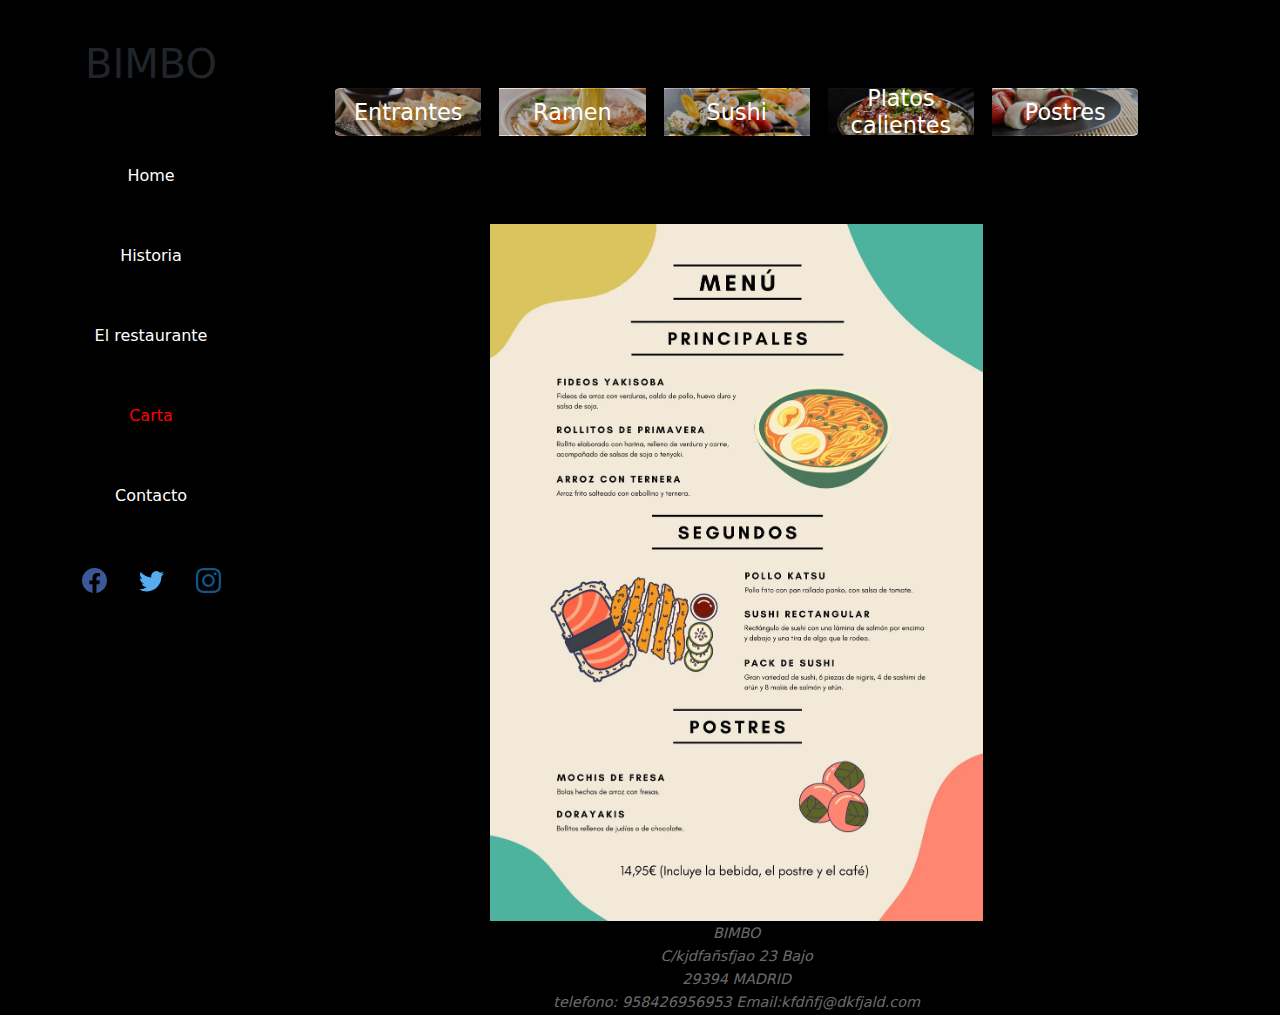
==== carta.html @ 2cd3c5fa "Reorganización de archivos" ====
<!DOCTYPE html>
<html lang="en">

<head>
    <meta charset="UTF-8">
    <meta http-equiv="X-UA-Compatible" content="IE=edge">
    <meta name="viewport" content="width=device-width, initial-scale=1.0">
    <link rel="stylesheet" type="text/css" href="css/carta.css">
    <link rel="stylesheet" href="https://cdnjs.cloudflare.com/ajax/libs/font-awesome/6.2.1/css/all.min.css"
        integrity="sha512-MV7K8+y+gLIBoVD59lQIYicR65iaqukzvf/nwasF0nqhPay5w/9lJmVM2hMDcnK1OnMGCdVK+iQrJ7lzPJQd1w=="
        crossorigin="anonymous" referrerpolicy="no-referrer" />

    <link rel="stylesheet" href="https://cdn.jsdelivr.net/npm/bootstrap@5.1.3/dist/css/bootstrap.min.css">
    <title>Document</title>
    <link rel="preconnect" href="https://fonts.googleapis.com">
    <link rel="preconnect" href="https://fonts.gstatic.com" crossorigin>
    <link href="https://fonts.googleapis.com/css2?family=Raleway:ital,wght@0,700;1,300&display=swap" rel="stylesheet">
</head>

<body>
    <div class="container-fluid pe-0 ps-0">
        <!--menu para moviles-->
        <div class="row gx-0 d-lg-none">
            <div class="dropdown" role="dropdown">
                <input type="hidden" value="" />
                <div class="dropMain" role="dropdownMain">
                    <span class="dmtxt"> <svg xmlns="http://www.w3.org/2000/svg" width="25" height="25"
                            fill="currentColor" class="bi bi-list" viewBox="0 0 16 16">
                            <path fill-rule="evenodd"
                                d="M2.5 12a.5.5 0 0 1 .5-.5h10a.5.5 0 0 1 0 1H3a.5.5 0 0 1-.5-.5zm0-4a.5.5 0 0 1 .5-.5h10a.5.5 0 0 1 0 1H3a.5.5 0 0 1-.5-.5zm0-4a.5.5 0 0 1 .5-.5h10a.5.5 0 0 1 0 1H3a.5.5 0 0 1-.5-.5z" />
                        </svg> </span>
                    <h3 class="nombre ps-2">Carta</h3>
                    <span class='ddarrow'></span>
                </div>
                <div class="drop lista" role="drop"><a href="index.html">Home</a></div>
                <div class="drop lista" role="drop"><a href="Historia.html">Historia</a></div>
                <div class="drop lista" role="drop"><a href="restaurante.html">El restaurante</a></div>
                <div class="drop lista activeSmall" role="drop"><a href="carta.html">Carta</a></div>
                <div class="drop lista" role="drop"><a href="contacto.html">Contacto</a></div>
            </div>
        </div>
        <!--botones platos pantallas pequeñas-->
        <div class="btn-group small col-12 d-flex justify-content-evenly align-items-center pt-3 pb-1 d-block d-lg-none"
            role="group" aria-label="Basic example">
            <button type="button" class="botonSmall m-1" onclick="mostrarSmall('entrantesSmall')">
                Entrantes
            </button>
            <button type="button" class="botonSmall m-1" onclick="mostrarSmall('ramenSmall')">
                Ramen
            </button>
            <button type="button" class="botonSmall m-1" onclick="mostrarSmall('sushiSmall')">
                Sushi
            </button>
        </div>
        <div class="btn-group small col-12 p-0 m-0 d-flex justify-content-evenly align-items-center pt-3 pb-1 d-block d-lg-none"
            role="group" aria-label="Basic example">
            <button type="button" class="botonSmall me-1" onclick="mostrarSmall('platosSmall')">
                Platos calientes
            </button>
            <button type="button" class="botonSmall m-1" onclick="mostrarSmall('postresSmall')">
                Postres
            </button>
        </div>


        <!--menu para pantallas grandes (aside)-->
        <section class="row">
            <aside class="col-4 d-none d-lg-block col-lg-3 p-0 ">
                <div class="d-flex flex-column align-items-center">
                    <h1>BIMBO</h1>
                    <ul class=" col-12 d-flex flex-column justify-content-center align-items-center">
                        <div class="lista"> <a href="index.html">
                                <li>Home</li>
                            </a></div>
                        <div class="lista"> <a href="Historia.html">
                                <li>Historia</li>
                            </a></div>
                        <div class="lista"> <a href="restaurante.html">
                                <li>El restaurante</li>
                            </a></div>
                        <div class="lista active"> <a href="carta.html">
                                <li>Carta</li>
                            </a></div>
                        <div class="lista"> <a href="contacto.html">
                                <li>Contacto</li>
                            </a></div>
                    </ul>
                    <div class="d-flex flex-row justify-content-center">
                        <div class="facebook p-3">
                            <svg xmlns="http://www.w3.org/2000/svg" width="25" height="25" fill="currentColor"
                                class="bi bi-facebook" viewBox="0 0 16 16">
                                <path
                                    d="M16 8.049c0-4.446-3.582-8.05-8-8.05C3.58 0-.002 3.603-.002 8.05c0 4.017 2.926 7.347 6.75 7.951v-5.625h-2.03V8.05H6.75V6.275c0-2.017 1.195-3.131 3.022-3.131.876 0 1.791.157 1.791.157v1.98h-1.009c-.993 0-1.303.621-1.303 1.258v1.51h2.218l-.354 2.326H9.25V16c3.824-.604 6.75-3.934 6.75-7.951z" />
                            </svg>
                        </div>
                        <div class="twitter p-3">
                            <svg xmlns="http://www.w3.org/2000/svg" width="25" height="25" fill="currentColor"
                                class="bi bi-twitter" viewBox="0 0 16 16">
                                <path
                                    d="M5.026 15c6.038 0 9.341-5.003 9.341-9.334 0-.14 0-.282-.006-.422A6.685 6.685 0 0 0 16 3.542a6.658 6.658 0 0 1-1.889.518 3.301 3.301 0 0 0 1.447-1.817 6.533 6.533 0 0 1-2.087.793A3.286 3.286 0 0 0 7.875 6.03a9.325 9.325 0 0 1-6.767-3.429 3.289 3.289 0 0 0 1.018 4.382A3.323 3.323 0 0 1 .64 6.575v.045a3.288 3.288 0 0 0 2.632 3.218 3.203 3.203 0 0 1-.865.115 3.23 3.23 0 0 1-.614-.057 3.283 3.283 0 0 0 3.067 2.277A6.588 6.588 0 0 1 .78 13.58a6.32 6.32 0 0 1-.78-.045A9.344 9.344 0 0 0 5.026 15z" />
                            </svg>
                        </div>
                        <div class="instagram p-3">
                            <svg xmlns="http://www.w3.org/2000/svg" width="25" height="25" fill="currentColor"
                                class="bi bi-instagram" viewBox="0 0 16 16">
                                <path
                                    d="M8 0C5.829 0 5.556.01 4.703.048 3.85.088 3.269.222 2.76.42a3.917 3.917 0 0 0-1.417.923A3.927 3.927 0 0 0 .42 2.76C.222 3.268.087 3.85.048 4.7.01 5.555 0 5.827 0 8.001c0 2.172.01 2.444.048 3.297.04.852.174 1.433.372 1.942.205.526.478.972.923 1.417.444.445.89.719 1.416.923.51.198 1.09.333 1.942.372C5.555 15.99 5.827 16 8 16s2.444-.01 3.298-.048c.851-.04 1.434-.174 1.943-.372a3.916 3.916 0 0 0 1.416-.923c.445-.445.718-.891.923-1.417.197-.509.332-1.09.372-1.942C15.99 10.445 16 10.173 16 8s-.01-2.445-.048-3.299c-.04-.851-.175-1.433-.372-1.941a3.926 3.926 0 0 0-.923-1.417A3.911 3.911 0 0 0 13.24.42c-.51-.198-1.092-.333-1.943-.372C10.443.01 10.172 0 7.998 0h.003zm-.717 1.442h.718c2.136 0 2.389.007 3.232.046.78.035 1.204.166 1.486.275.373.145.64.319.92.599.28.28.453.546.598.92.11.281.24.705.275 1.485.039.843.047 1.096.047 3.231s-.008 2.389-.047 3.232c-.035.78-.166 1.203-.275 1.485a2.47 2.47 0 0 1-.599.919c-.28.28-.546.453-.92.598-.28.11-.704.24-1.485.276-.843.038-1.096.047-3.232.047s-2.39-.009-3.233-.047c-.78-.036-1.203-.166-1.485-.276a2.478 2.478 0 0 1-.92-.598 2.48 2.48 0 0 1-.6-.92c-.109-.281-.24-.705-.275-1.485-.038-.843-.046-1.096-.046-3.233 0-2.136.008-2.388.046-3.231.036-.78.166-1.204.276-1.486.145-.373.319-.64.599-.92.28-.28.546-.453.92-.598.282-.11.705-.24 1.485-.276.738-.034 1.024-.044 2.515-.045v.002zm4.988 1.328a.96.96 0 1 0 0 1.92.96.96 0 0 0 0-1.92zm-4.27 1.122a4.109 4.109 0 1 0 0 8.217 4.109 4.109 0 0 0 0-8.217zm0 1.441a2.667 2.667 0 1 1 0 5.334 2.667 2.667 0 0 1 0-5.334z" />
                            </svg>
                        </div>
                    </div>
                </div>
            </aside>

            <!--carrusel pantallas pequeñas-->
            <!--entrantes-->
            <div class="menu d-lg-none" id="menuSmall">
                <img src="img/menu.webp">
            </div>
            <div id="entrantesSmall" class="d-none carousel slide d-flex flex-column" data-bs-touch="false"
                data-bs-interval="false">
                <div class="carousel-inner ">
                    <div class="carousel-item active">
                        <div>
                            <img src="img/entrante1.jpeg" class="d-block w-100" alt="...">
                        </div>
                        <div class="descripcion">
                            <p>Rollitos</p>
                            <p>Lorem ipsum dolor, sit amet consectetur adipisicing elit. In repellat dolor quos,
                                similique
                                dolores, dolorum libero, ex commodi sequi odio totam dolorem velit soluta ipsa sapiente
                                debitis voluptas neque iure.</p>
                        </div>
                    </div>
                    <div class="carousel-item">
                        <div>
                            <img src="img/entrante2.jpeg" class="d-block w-100" alt="...">
                        </div>
                        <div class="descripcion">
                            <p>Brocheta</p>
                            <p>Lorem ipsum dolor, sit amet consectetur adipisicing elit. In repellat dolor quos,
                                similique
                                dolores, dolorum libero, ex commodi sequi odio totam dolorem velit soluta ipsa sapiente
                                debitis voluptas neque iure.</p>
                        </div>
                    </div>
                    <div class="carousel-item">
                        <div>
                            <img src="img/entrante3.jpeg" class="d-block w-100" alt="...">
                        </div>
                        <div class="descripcion">
                            <p>Gyozas</p>
                            <p>Lorem ipsum dolor, sit amet consectetur adipisicing elit. In repellat dolor quos,
                                similique
                                dolores, dolorum libero, ex commodi sequi odio totam dolorem velit soluta ipsa sapiente
                                debitis voluptas neque iure.</p>
                        </div>
                    </div>
                </div>
                <button class="carousel-control-prev flechas" type="button" data-bs-target="#entrantesSmall"
                    data-bs-slide="prev">
                    <span class="carousel-control-prev-icon" aria-hidden="true"></span>
                    <span class="visually-hidden">Previous</span>
                </button>
                <button class="carousel-control-next flechas" type="button" data-bs-target="#entrantesSmall"
                    data-bs-slide="next">
                    <span class="carousel-control-next-icon" aria-hidden="true"></span>
                    <span class="visually-hidden">Next</span>
                </button>
            </div>

            <!--ramen-->

            <div id="ramenSmall" class=" d-none carousel slide d-flex flex-column" data-bs-touch="false"
                data-bs-interval="false">
                <div class="carousel-inner ">
                    <div class="carousel-item active">
                        <div class="foto">
                            <img src="img/ramen1.jpeg" class="d-block w-100" alt="...">
                        </div>
                        <div class="descripcion">
                            <p>Ramen 1</p>
                            <p>Lorem ipsum dolor, sit amet consectetur adipisicing elit. In repellat dolor quos,
                                similique
                                dolores, dolorum libero, ex commodi sequi odio totam dolorem velit soluta ipsa sapiente
                                debitis voluptas neque iure.</p>
                        </div>
                    </div>
                    <div class="carousel-item">
                        <div class="foto">
                            <img src="img/ramen2.jpeg" class="d-block w-100" alt="...">
                        </div>
                        <div class="descripcion">
                            <p>Ramen2</p>
                            <p>Lorem ipsum dolor, sit amet consectetur adipisicing elit. In repellat dolor quos,
                                similique
                                dolores, dolorum libero, ex commodi sequi odio totam dolorem velit soluta ipsa sapiente
                                debitis voluptas neque iure.</p>
                        </div>
                    </div>
                    <div class="carousel-item">
                        <div class="foto">
                            <img src="img/ramen3.jpeg" class="d-block w-100" alt="...">
                        </div>
                        <div class="descripcion">
                            <p>Ramen3</p>
                            <p>Lorem ipsum dolor, sit amet consectetur adipisicing elit. In repellat dolor quos,
                                similique
                                dolores, dolorum libero, ex commodi sequi odio totam dolorem velit soluta ipsa sapiente
                                debitis voluptas neque iure.</p>
                        </div>
                    </div>
                </div>
                <button class="carousel-control-prev flechas" type="button" data-bs-target="#ramenSmall"
                    data-bs-slide="prev">
                    <span class="carousel-control-prev-icon" aria-hidden="true"></span>
                    <span class="visually-hidden">Previous</span>
                </button>
                <button class="carousel-control-next flechas" type="button" data-bs-target="#ramenSmall"
                    data-bs-slide="next">
                    <span class="carousel-control-next-icon" aria-hidden="true"></span>
                    <span class="visually-hidden">Next</span>
                </button>
            </div>

            <!--sushi-->

            <div id="sushiSmall" class="d-none carousel slide d-flex flex-column" data-bs-touch="false"
                data-bs-interval="false">
                <div class="carousel-inner ">
                    <div class="carousel-item active">
                        <div class="foto">
                            <img src="img/sushi1.jpeg" class="d-block w-100" alt="...">
                        </div>
                        <div class="descripcion">
                            <p>Sushi1</p>
                            <p>Lorem ipsum dolor, sit amet consectetur adipisicing elit. In repellat dolor quos,
                                similique
                                dolores, dolorum libero, ex commodi sequi odio totam dolorem velit soluta ipsa sapiente
                                debitis voluptas neque iure.</p>
                        </div>
                    </div>
                    <div class="carousel-item">
                        <div class="foto">
                            <img src="img/sushi2.webp" class="d-block w-100" alt="...">
                        </div>
                        <div class="descripcion">
                            <p>Sushi2</p>
                            <p>Lorem ipsum dolor, sit amet consectetur adipisicing elit. In repellat dolor quos,
                                similique
                                dolores, dolorum libero, ex commodi sequi odio totam dolorem velit soluta ipsa sapiente
                                debitis voluptas neque iure.</p>
                        </div>
                    </div>
                    <div class="carousel-item">
                        <div class="foto">
                            <img src="img/sushi3.jpeg" class="d-block w-100" alt="...">
                        </div>
                        <div class="descripcion">
                            <p>Sushi3</p>
                            <p>Lorem ipsum dolor, sit amet consectetur adipisicing elit. In repellat dolor quos,
                                similique
                                dolores, dolorum libero, ex commodi sequi odio totam dolorem velit soluta ipsa sapiente
                                debitis voluptas neque iure.</p>
                        </div>
                    </div>
                </div>
                <button class="carousel-control-prev flechas" type="button" data-bs-target="#sushiSmall"
                    data-bs-slide="prev">
                    <span class="carousel-control-prev-icon" aria-hidden="true"></span>
                    <span class="visually-hidden">Previous</span>
                </button>
                <button class="carousel-control-next flechas" type="button" data-bs-target="#sushiSmall"
                    data-bs-slide="next">
                    <span class="carousel-control-next-icon" aria-hidden="true"></span>
                    <span class="visually-hidden">Next</span>
                </button>
            </div>

            <!--platos calientes-->

            <div id="platosSmall" class="d-none carousel slide d-flex flex-column" data-bs-touch="false"
                data-bs-interval="false">
                <div class="carousel-inner ">
                    <div class="carousel-item active">
                        <div class="foto">
                            <img src="img/platos1.jpeg" class="d-block w-100" alt="...">
                        </div>
                        <div class="descripcion">
                            <p>Plato1</p>
                            <p>Lorem ipsum dolor, sit amet consectetur adipisicing elit. In repellat dolor quos,
                                similique
                                dolores, dolorum libero, ex commodi sequi odio totam dolorem velit soluta ipsa sapiente
                                debitis voluptas neque iure.</p>
                        </div>
                    </div>
                    <div class="carousel-item">
                        <div class="foto">
                            <img src="img/platos2.jpeg" class="d-block w-100" alt="...">
                        </div>
                        <div class="descripcion">
                            <p>Plato2</p>
                            <p>Lorem ipsum dolor, sit amet consectetur adipisicing elit. In repellat dolor quos,
                                similique
                                dolores, dolorum libero, ex commodi sequi odio totam dolorem velit soluta ipsa sapiente
                                debitis voluptas neque iure.</p>
                        </div>
                    </div>
                    <div class="carousel-item">
                        <div class="foto">
                            <img src="img/platos3.jpg" class="d-block w-100" alt="...">
                        </div>
                        <div class="descripcion">
                            <p>Plato3</p>
                            <p>Lorem ipsum dolor, sit amet consectetur adipisicing elit. In repellat dolor quos,
                                similique
                                dolores, dolorum libero, ex commodi sequi odio totam dolorem velit soluta ipsa sapiente
                                debitis voluptas neque iure.</p>
                        </div>
                    </div>
                </div>
                <button class="carousel-control-prev flechas" type="button" data-bs-target="#platosSmall"
                    data-bs-slide="prev">
                    <span class="carousel-control-prev-icon" aria-hidden="true"></span>
                    <span class="visually-hidden">Previous</span>
                </button>
                <button class="carousel-control-next flechas" type="button" data-bs-target="#platosSmall"
                    data-bs-slide="next">
                    <span class="carousel-control-next-icon" aria-hidden="true"></span>
                    <span class="visually-hidden">Next</span>
                </button>
            </div>

            <!--postres-->

            <div id="postresSmall" class="d-none carousel slide d-flex flex-column" data-bs-touch="false"
                data-bs-interval="false">
                <div class="carousel-inner ">
                    <div class="carousel-item active">
                        <div class="foto">
                            <img src="img/postres1.jpeg" class="d-block w-100" alt="...">
                        </div>
                        <div class="descripcion">
                            <p>Postre1</p>
                            <p>Lorem ipsum dolor, sit amet consectetur adipisicing elit. In repellat dolor quos,
                                similique
                                dolores, dolorum libero, ex commodi sequi odio totam dolorem velit soluta ipsa sapiente
                                debitis voluptas neque iure.</p>
                        </div>
                    </div>
                    <div class="carousel-item">
                        <div class="foto">
                            <img src="img/postres2.jpeg" class="d-block w-100" alt="...">
                        </div>
                        <div class="descripcion">
                            <p>Postre2</p>
                            <p>Lorem ipsum dolor, sit amet consectetur adipisicing elit. In repellat dolor quos,
                                similique
                                dolores, dolorum libero, ex commodi sequi odio totam dolorem velit soluta ipsa sapiente
                                debitis voluptas neque iure.</p>
                        </div>
                    </div>
                    <div class="carousel-item">
                        <div class="foto">
                            <img src="img/postres3.jpeg" class="d-block w-100" alt="...">
                        </div>
                        <div class="descripcion">
                            <p>Postre3</p>
                            <p>Lorem ipsum dolor, sit amet consectetur adipisicing elit. In repellat dolor quos,
                                similique
                                dolores, dolorum libero, ex commodi sequi odio totam dolorem velit soluta ipsa sapiente
                                debitis voluptas neque iure.</p>
                        </div>
                    </div>
                </div>
                <button class="carousel-control-prev flechas" type="button" data-bs-target="#postresSmall"
                    data-bs-slide="prev">
                    <span class="carousel-control-prev-icon" aria-hidden="true"></span>
                    <span class="visually-hidden">Previous</span>
                </button>
                <button class="carousel-control-next flechas" type="button" data-bs-target="#postresSmall"
                    data-bs-slide="next">
                    <span class="carousel-control-next-icon" aria-hidden="true"></span>
                    <span class="visually-hidden">Next</span>
                </button>
            </div>

            <!--botones para pantallas grandes-->
            <div class="row col-8 botones d-none d-lg-block d-flex flex-column">
                <div class="btn-group col-12 d-flex flex-column flex-lg-row prueba" role="group"
                    aria-label="Basic example">
                    <button type="button" class="col-10 btn entrantes m-2" onclick="mostrar('entrantes')">
                        <h3>Entrantes</h3>
                    </button>
                    <button type="button" class="col-10 btn m-2 ramen" onclick="mostrar('ramen')">
                        <h3>Ramen</h3>
                    </button>
                    <button type="button" class="col-10 btn m-2 sushi" onclick="mostrar('sushi')">
                        <h3>Sushi</h3>
                    </button>
                    <button type="button" class="col-10 btn m-2 plato" onclick="mostrar('platosCalientes')">
                        <h3>Platos calientes</h3>
                    </button>
                    <button type="button" class="col-10 btn m-2 postres" onclick="mostrar('postres')">
                        <h3>Postres</h3>
                    </button>
                </div>
                <!--platos pantallas grandes-->
                <div class="menu d-flex justify-content-center" id="menu">
                    <img src="img/menu.webp">
                </div>
                <div class="platos row d-none col-lg-8 d-flex flex-column" id="entrantes">
                    <div class="col-12 d-flex flex-row">
                        <div class="entrante1 col-6 m-2 d-flex justify-content-center align-items-center">
                            <p class="texto">Lorem ipsum dolor sit amet consectetur adipisicing elit. Ipsum, ex!
                                Consequuntur libero qui inventore, temporibus iusto nam, itaque sunt repellat impedit
                                neque dolorem non. Officia nam praesentium vero neque expedita.</p>
                        </div>
                        <div class="entrante2 col-6 m-2 d-flex justify-content-center align-items-center">
                            <p class="texto">Lorem ipsum dolor sit amet, consectetur adipisicing elit. Corporis
                                recusandae temporibus sed optio, laboriosam, placeat mollitia laborum inventore totam
                                est aperiam odit nisi consequuntur adipisci neque voluptas? Consectetur, esse quas.
                            </p>
                        </div>
                        <div class="entrante3 col-6 m-2 d-flex justify-content-center align-items-center">
                            <p class="texto">Lorem ipsum dolor sit amet, consectetur adipisicing elit. Ducimus
                                rerum
                                explicabo cumque labore quis magni ratione beatae neque omnis velit facere accusantium
                                aliquam a maiores, nisi praesentium tempore hic iure.
                            </p>
                        </div>
                    </div>
                </div>
                <div class="platos row d-none col-lg-8 d-flex flex-column" id="ramen">
                    <div class="col-12 d-flex flex-row">
                        <div class="ramen1 col-6 m-2 d-flex justify-content-center align-items-center">
                            <p class="texto">Lorem ipsum dolor sit amet consectetur adipisicing elit. Ipsum, ex!
                                Consequuntur libero qui inventore, temporibus iusto nam, itaque sunt repellat impedit
                                neque dolorem non. Officia nam praesentium vero neque expedita.</p>
                        </div>
                        <div class="ramen2 col-6 m-2 d-flex justify-content-center align-items-center">
                            <p class="texto">Lorem ipsum dolor sit amet, consectetur adipisicing elit. Corporis
                                recusandae temporibus sed optio, laboriosam, placeat mollitia laborum inventore totam
                                est aperiam odit nisi consequuntur adipisci neque voluptas? Consectetur, esse quas.</p>
                        </div>
                        <div class="ramen3 col-6 m-2 d-flex justify-content-center align-items-center">
                            <p class="texto">Lorem ipsum dolor sit amet, consectetur adipisicing elit. Ducimus rerum
                                explicabo cumque labore quis magni ratione beatae neque omnis velit facere accusantium
                                aliquam a maiores, nisi praesentium tempore hic iure.</p>
                        </div>
                    </div>
                </div>
                <div class="platos row d-none  col-lg-8 d-flex flex-column" id="sushi">
                    <div class="col-12 d-flex flex-row">
                        <div class="sushi1 col-6 m-2 d-flex justify-content-center align-items-center">
                            <p class="texto">Lorem ipsum dolor sit amet consectetur adipisicing elit. Ipsum, ex!
                                Consequuntur libero qui inventore, temporibus iusto nam, itaque sunt repellat impedit
                                neque dolorem non. Officia nam praesentium vero neque expedita.</p>
                        </div>
                        <div class="sushi2 col-6 m-2 d-flex justify-content-center align-items-center">
                            <p class="texto">Lorem ipsum dolor sit amet, consectetur adipisicing elit. Corporis
                                recusandae temporibus sed optio, laboriosam, placeat mollitia laborum inventore totam
                                est aperiam odit nisi consequuntur adipisci neque voluptas? Consectetur, esse quas.</p>
                        </div>
                        <div class="sushi3 col-6 m-2 d-flex justify-content-center align-items-center">
                            <p class="texto">Lorem ipsum dolor sit amet, consectetur adipisicing elit. Ducimus rerum
                                explicabo cumque labore quis magni ratione beatae neque omnis velit facere accusantium
                                aliquam a maiores, nisi praesentium tempore hic iure.</p>
                        </div>
                    </div>
                </div>
                <div class="platos row d-none  col-lg-8 d-flex flex-column" id="platosCalientes">
                    <div class="col-12 d-flex flex-row">
                        <div class="platos1 col-6 m-2 d-flex justify-content-center align-items-center">
                            <p class="texto">Lorem ipsum dolor sit amet, consectetur adipisicing elit. Corporis
                                recusandae temporibus sed optio, laboriosam, placeat mollitia laborum inventore totam
                                est aperiam odit nisi consequuntur adipisci neque voluptas? Consectetur, esse quas.</p>
                        </div>
                        <div class="platos2 col-6 m-2 d-flex justify-content-center align-items-center">
                            <p class="texto">Lorem ipsum dolor sit amet, consectetur adipisicing elit. Corporis
                                recusandae temporibus sed optio, laboriosam, placeat mollitia laborum inventore totam
                                est aperiam odit nisi consequuntur adipisci neque voluptas? Consectetur, esse quas.</p>
                        </div>
                        <div class="platos3 col-6 m-2 d-flex justify-content-center align-items-center">
                            <p class="texto">Lorem ipsum dolor sit amet, consectetur adipisicing elit. Corporis
                                recusandae temporibus sed optio, laboriosam, placeat mollitia laborum inventore totam
                                est aperiam odit nisi consequuntur adipisci neque voluptas? Consectetur, esse quas.</p>
                        </div>
                    </div>
                </div>
                <div class="platos row d-none  col-lg-8 d-flex flex-column" id="postres">
                    <div class="col-12 d-flex flex-row">
                        <div class="postres1 col-6 m-2 d-flex justify-content-center align-items-center">
                            <p class="texto">Lorem ipsum dolor sit amet consectetur adipisicing elit. Ipsum, ex!
                                Consequuntur libero qui inventore, temporibus iusto nam, itaque sunt repellat impedit
                                neque dolorem non. Officia nam praesentium vero neque expedita.</p>
                        </div>
                        <div class="postres2 col-6 m-2 d-flex justify-content-center align-items-center">
                            <p class="texto">Lorem ipsum dolor sit amet, consectetur adipisicing elit. Corporis
                                recusandae temporibus sed optio, laboriosam, placeat mollitia laborum inventore totam
                                est aperiam odit nisi consequuntur adipisci neque voluptas? Consectetur, esse quas.</p>
                        </div>
                        <div class="postres3 col-6 m-2 d-flex justify-content-center align-items-center">
                            <p class="texto">Lorem ipsum dolor sit amet, consectetur adipisicing elit. Ducimus rerum
                                explicabo cumque labore quis magni ratione beatae neque omnis velit facere accusantium
                                aliquam a maiores, nisi praesentium tempore hic iure.</p>
                        </div>
                    </div>
                </div>
                <!--footer pantalla grande-->
                <footer>
                    <div class="d-flex d-none d-lg-block flex-column  justify-content-center align-items-center">
                        <p>BIMBO</p>
                        <p>C/kjdfañsfjao 23 Bajo</p>
                        <p>29394 MADRID</p>
                        <p>telefono: 958426956953 Email:kfdñfj@dkfjald.com</p>
                    </div>
                </footer>
            </div>
            <!--footer pantalla pequeña-->
            <footer>
                <div class="d-flex flex-column d-lg-none justify-content-center align-items-center">
                    <p>BIMBO</p>
                    <p>C/kjdfañsfjao 23 Bajo</p>
                    <p>29394 MADRID</p>
                    <p>telefono: 958426956953 Email:kfdñfj@dkfjald.com</p>
                    <div class="redes d-flex flex-row justify-content-center ">
                        <div class="facebook p-3">
                            <svg xmlns="http://www.w3.org/2000/svg" width="25" height="25" fill="currentColor"
                                class="bi bi-facebook" viewBox="0 0 16 16">
                                <path
                                    d="M16 8.049c0-4.446-3.582-8.05-8-8.05C3.58 0-.002 3.603-.002 8.05c0 4.017 2.926 7.347 6.75 7.951v-5.625h-2.03V8.05H6.75V6.275c0-2.017 1.195-3.131 3.022-3.131.876 0 1.791.157 1.791.157v1.98h-1.009c-.993 0-1.303.621-1.303 1.258v1.51h2.218l-.354 2.326H9.25V16c3.824-.604 6.75-3.934 6.75-7.951z" />
                            </svg>
                        </div>
                        <div class="twitter p-3">
                            <svg xmlns="http://www.w3.org/2000/svg" width="25" height="25" fill="currentColor"
                                class="bi bi-twitter" viewBox="0 0 16 16">
                                <path
                                    d="M5.026 15c6.038 0 9.341-5.003 9.341-9.334 0-.14 0-.282-.006-.422A6.685 6.685 0 0 0 16 3.542a6.658 6.658 0 0 1-1.889.518 3.301 3.301 0 0 0 1.447-1.817 6.533 6.533 0 0 1-2.087.793A3.286 3.286 0 0 0 7.875 6.03a9.325 9.325 0 0 1-6.767-3.429 3.289 3.289 0 0 0 1.018 4.382A3.323 3.323 0 0 1 .64 6.575v.045a3.288 3.288 0 0 0 2.632 3.218 3.203 3.203 0 0 1-.865.115 3.23 3.23 0 0 1-.614-.057 3.283 3.283 0 0 0 3.067 2.277A6.588 6.588 0 0 1 .78 13.58a6.32 6.32 0 0 1-.78-.045A9.344 9.344 0 0 0 5.026 15z" />
                            </svg>
                        </div>
                        <div class="instagram p-3">
                            <svg xmlns="http://www.w3.org/2000/svg" width="25" height="25" fill="currentColor"
                                class="bi bi-instagram" viewBox="0 0 16 16">
                                <path
                                    d="M8 0C5.829 0 5.556.01 4.703.048 3.85.088 3.269.222 2.76.42a3.917 3.917 0 0 0-1.417.923A3.927 3.927 0 0 0 .42 2.76C.222 3.268.087 3.85.048 4.7.01 5.555 0 5.827 0 8.001c0 2.172.01 2.444.048 3.297.04.852.174 1.433.372 1.942.205.526.478.972.923 1.417.444.445.89.719 1.416.923.51.198 1.09.333 1.942.372C5.555 15.99 5.827 16 8 16s2.444-.01 3.298-.048c.851-.04 1.434-.174 1.943-.372a3.916 3.916 0 0 0 1.416-.923c.445-.445.718-.891.923-1.417.197-.509.332-1.09.372-1.942C15.99 10.445 16 10.173 16 8s-.01-2.445-.048-3.299c-.04-.851-.175-1.433-.372-1.941a3.926 3.926 0 0 0-.923-1.417A3.911 3.911 0 0 0 13.24.42c-.51-.198-1.092-.333-1.943-.372C10.443.01 10.172 0 7.998 0h.003zm-.717 1.442h.718c2.136 0 2.389.007 3.232.046.78.035 1.204.166 1.486.275.373.145.64.319.92.599.28.28.453.546.598.92.11.281.24.705.275 1.485.039.843.047 1.096.047 3.231s-.008 2.389-.047 3.232c-.035.78-.166 1.203-.275 1.485a2.47 2.47 0 0 1-.599.919c-.28.28-.546.453-.92.598-.28.11-.704.24-1.485.276-.843.038-1.096.047-3.232.047s-2.39-.009-3.233-.047c-.78-.036-1.203-.166-1.485-.276a2.478 2.478 0 0 1-.92-.598 2.48 2.48 0 0 1-.6-.92c-.109-.281-.24-.705-.275-1.485-.038-.843-.046-1.096-.046-3.233 0-2.136.008-2.388.046-3.231.036-.78.166-1.204.276-1.486.145-.373.319-.64.599-.92.28-.28.546-.453.92-.598.282-.11.705-.24 1.485-.276.738-.034 1.024-.044 2.515-.045v.002zm4.988 1.328a.96.96 0 1 0 0 1.92.96.96 0 0 0 0-1.92zm-4.27 1.122a4.109 4.109 0 1 0 0 8.217 4.109 4.109 0 0 0 0-8.217zm0 1.441a2.667 2.667 0 1 1 0 5.334 2.667 2.667 0 0 1 0-5.334z" />
                            </svg>
                        </div>
                    </div>
                </div>
            </footer>
        </section>
    </div>


    <script src="js/bootstrap.bundle.min.js">
    </script>

    <script>
        var dds = document.getElementsByClassName("dropdown");
        for (var i = 0; i < dds.length; i++) {
            dds[i].setAttribute("id", "dropDown" + i);
            dds[i].setAttribute("onclick", "toogleDd(" + i + ");");
        }
        for (var i = 0; i < document.getElementsByClassName("drop").length; i++) {

            var dps = document.getElementsByClassName("drop")[i];
            dps.style.display = "none";
            var pid = dps.parentNode.id;
            dps.setAttribute("onclick", "ddAction(this);");
        }
        function toogleDd(ide) {
            var id = "dropDown" + ide;
            var dropd = document.getElementById(id);
            for (var i = 0; i < dropd.getElementsByClassName("drop").length; i++) {

                var ce = dropd.getElementsByClassName("drop")[i];
                if (ce.style.display == "none") {
                    ce.style.display = "block";
                    dropd.getElementsByClassName("dropMain")[0].style.backgroundColor = "#000";
                } else {
                    ce.style.display = "none";
                    dropd.getElementsByClassName("dropMain")[0].style.backgroundColor = "#000";
                }
            }
        }
        function ddAction(t) {

            var did = t.parentNode.id;
            var dd = document.getElementById(did);
            dd.getElementsByClassName("dropMain")[0].getElementsByClassName("dmtxt")[0].innerHTML = t.innerHTML;
            var ip = dd.getElementsByTagName("INPUT")[0];
            ip.value = t.innerHTML;
        }
        function mostrar(tipoPlato) {
            console.log("Me ha llegado " + tipoPlato)
            const tiposDePlato = ["entrantes", "ramen", "sushi", "platosCalientes", "postres"];
            const menu = "menu";
            for (i = 0; i < tiposDePlato.length; i++) {
                platoDelArray = tiposDePlato[i]
                console.log("En la posicion " + i + " del array tenemos: " + platoDelArray)
                if (tipoPlato == platoDelArray) {
                    console.log("En tipoPlato tenemos " + tipoPlato)
                    document.getElementById(tipoPlato).classList.add("d-lg-block");
                    document.getElementById(menu).classList.add("d-none");
                }
                else {
                    console.log("incorrecto");
                    document.getElementById(platoDelArray).classList.remove("d-lg-block");
                }
            }
        }
        function mostrarSmall(tipoPlatoSmall) {
            console.log("Me ha llegado " + tipoPlatoSmall)
            const tiposDePlatoSmall = ["entrantesSmall", "ramenSmall", "sushiSmall", "platosSmall", "postresSmall"];
            const menu = "menuSmall";
            for (i = 0; i < tiposDePlatoSmall.length; i++) {
                platoDelArraySmall = tiposDePlatoSmall[i]
                console.log("En la posicion " + i + " del array tenemos: " + platoDelArraySmall)
                if (tipoPlatoSmall == platoDelArraySmall) {
                    console.log("En tipoPlato tenemos " + tipoPlatoSmall)
                    document.getElementById(tipoPlatoSmall).classList.remove("d-none");
                    document.getElementById(menu).classList.add("d-none");
                }
                else {
                    console.log("incorrecto");
                    document.getElementById(platoDelArraySmall).classList.add("d-none");
                }
            }
        }
    </script>
</body>

</html>
---- css/carta.css ----
* {
  margin: 0;
  padding: 0;
  -webkit-box-sizing: border-box;
  -moz-box-sizing: border-box;
  box-sizing: border-box;
  background-size: cover;
}

html,
body {
  min-height: 100vh;
  background-color: #000;
  background-repeat: no-repeat;
  background-size: fixed;
  background-position: center;
  z-index: 0;
}

section {
  background-color: #000;
}

/*menus patantalla grande*/
aside {
  height: 100vh;
  width: 25vh;
  background-color: #000
}

ul {
  line-height: 5em;
  list-style: none;
  color: #fff;
  padding: 0 !important;
  text-align: center;
}

h1 {
  padding-top: 1em;
  padding-bottom: 1em;
  text-align: center;
  color: #fff;
}

.lista a {
  text-decoration: none;
  color: #fff;
}

.lista a:hover {
  color: #fff;
}

.lista:hover {
  width: 80%;
  padding: 0;
  background-color: rgba(255, 0, 0, 0.646);
  color: #fff;
}

.active :hover {
  background-color: #000;
}

.active li {
  color: red;
}

/*redes sociales*/
.bi-facebook{
  color: #3b5998;
}
.bi-facebook:hover{
zoom: 130%;
cursor: pointer;
}
.bi-twitter{
  color: #55acee;
}
.bi-twitter:hover{
  zoom: 130%;
  cursor: pointer;
}
.bi-instagram{ 
  color:#125688; 
}
.bi-instagram:hover{ 
zoom: 130%;
cursor: pointer;
}


.prueba {
  padding-top: 5em !important;
  padding-bottom: 5em !important;
}

.botones {
  background-color: #000;
}

.botones h3 {
  font-size: 1.4em;
  margin-bottom: 0 !important;
  color: #fff;
  height: 100%;
  width: 100%;
  display: flex;
  justify-content: center;
  align-items: center;
  background-color: rgba(0, 0, 0, 0.283);
}

.botones .entrantes {
  background-image: url("../img/entrantes.jpeg");
  height: 3em;
  background-repeat: no-repeat;
  background-size: fixed;
  background-position: center;
  z-index: 0;
  overflow: hidden;
  margin: 0;
  padding: 0;
  display: flex;
  justify-content: center;
  align-items: center;
}
.botones .entrantes:hover h3 {
  visibility: hidden;
  backdrop-filter: blur(0px);
}
.botones .ramen {
  background-image: url("../img/ramen.jpeg");
  height: 3em;
  background-repeat: no-repeat;
  background-size: fixed;
  background-position: center;
  z-index: 0;
  overflow: hidden;
  margin: 0;
  padding: 0;
  display: flex;
  justify-content: center;
  align-items: center;
}

.botones .ramen:hover h3 {
  visibility: hidden;
  backdrop-filter: blur(0px);
}

.botones .sushi {
  background-image: url("../img/sushi.webp");
  height: 3em;
  background-repeat: no-repeat;
  background-size: fixed;
  background-position: center;
  z-index: 0;
  overflow: hidden;
  margin: 0;
  padding: 0;
  display: flex;
  justify-content: center;
  align-items: center;
}

.botones .sushi:hover h3 {
  visibility: hidden;
  backdrop-filter: blur(0px);
}

.botones .plato {
  background-image: url("../img/plato.jpeg");
  height: 3em;
  background-repeat: no-repeat;
  background-size: fixed;
  background-position: bottom;
  z-index: 0;
  overflow: hidden;
  margin: 0;
  padding: 0;
  display: flex;
  justify-content: center;
  align-items: center;
}

.botones .plato:hover h3 {
  visibility: hidden;
  backdrop-filter: blur(0px);
}

.botones .postres {
  background-image: url("../img/postres.jpeg");
  height: 3em;
  background-repeat: no-repeat;
  background-size: fixed;
  background-position: center;
  z-index: 0;
  overflow: hidden;
  margin: 0;
  padding: 0;
  display: flex;
  justify-content: center;
  align-items: center;
}

.botones .postres:hover h3 {
  visibility: hidden;
  backdrop-filter: blur(0px);
}

/*pantalla grande*/
.texto {
  visibility: hidden;
}

.ramen1 {
  background-image: url("../img/ramen1.jpeg");
  height: 60vh;
  overflow: hidden;
  background-position: center;
  border-radius: 3%;
}

.ramen1:hover .texto {
  visibility: visible;
}

.ramen2 {
  background-image: url("../img/ramen2.jpeg");
  height: 60vh;
  overflow: hidden;
  background-position: left;
  border-radius: 3%;
}

.ramen2:hover .texto {
  visibility: visible;
}

.ramen3 {
  background-image: url("../img/ramen3.jpeg");
  height: 60vh;
  overflow: hidden;
  background-position: right;
  border-radius: 3%;
}

.ramen3:hover .texto {
  visibility: visible;
}

.entrante1 {
  background-image: url("../img/entrante1.jpeg");
  height: 60vh;
  overflow: hidden;
  background-size: cover;
  background-repeat: no-repeat;
  background-position: right;
  border-radius: 3%;
}

.entrante1:hover .texto {
  visibility: visible;
}

.entrante2 {
  background-image: url("../img/entrante2.jpeg");
  height: 60vh;
  overflow: hidden;
  background-position: center;
  border-radius: 3%;
}

.entrante2:hover .texto {
  visibility: visible;
}

.entrante3 {
  background-image: url("../img/entrante3.jpeg");
  height: 60vh;
  overflow: hidden;
  background-position: right;
  border-radius: 3%;
}

.entrante3:hover .texto {
  visibility: visible;
}

.sushi1 {
  background-image: url("../img/sushi1.jpeg");
  height: 60vh;
  overflow: hidden;
  background-position: center;
  border-radius: 3%;
}

.sushi1:hover .texto {
  visibility: visible;
}

.sushi2 {
  background-image: url("../img/sushi2.webp");
  height: 60vh;
  overflow: hidden;
  background-position: center;
  border-radius: 3%;
}

.sushi2:hover .texto {
  visibility: visible;
}

.sushi3 {
  background-image: url("../img/sushi3.jpeg");
  height: 60vh;
  overflow: hidden;
  background-position: center;
  border-radius: 3%;
}

.sushi3:hover .texto {
  visibility: visible;
}

.platos1 {
  background-image: url("../img/platos1.jpeg");
  height: 60vh;
  overflow: hidden;
  background-position: center;
  border-radius: 3%;
}

.platos1:hover .texto {
  visibility: visible;
}

.platos2 {
  background-image: url("../img/platos2.jpeg");
  height: 60vh;
  overflow: hidden;
  background-position: center;
  border-radius: 3%;
}

.platos2:hover .texto {
  visibility: visible;
}

.platos3 {
  background-image: url("../img/platos3.jpg");
  height: 60vh;
  overflow: hidden;
  background-position: center;
  border-radius: 3%;
}

.platos3:hover .texto {
  visibility: visible;
}

.postres1 {
  background-image: url("../img/postres1.jpeg");
  height: 60vh;
  overflow: hidden;
  background-position: center;
  border-radius: 3%;
}

.postres1:hover .texto {
  visibility: visible;
}

.postres2 {
  background-image: url("../img/postres2.jpeg");
  height: 60vh;
  overflow: hidden;
  background-position: center;
  border-radius: 3%;
}

.postres2:hover .texto {
  visibility: visible;
}

.postres3 {
  background-image: url("../img/postres3.jpeg");
  height: 60vh;
  overflow: hidden;
  background-position: center;
  border-radius: 3%;
}

.postres3:hover .texto {
  visibility: visible;
}

.platos {
  height: 70vh;
}

.platos p {
  background-color: rgba(0, 0, 0, 0.487);
  color: #fff;
  line-height: 2em;
  text-align: center;
}






.carousel-inner img {

  overflow: hidden;

}

p {

  color: #000;
  text-align: center;
  color: #fff;
  background-color: rgba(0, 0, 0, 0.386);



}

.small {
  background-color: #000;

}

.botonSmall {
  background-color: #000;
  color: #fff;
  border: none;
  text-align: center;
}
.botonSmall:hover{
text-decoration: underline red;
}

.nombre {
  background-color: #000;
  color: #fff;
  margin-bottom: 0em;
  text-align: center;

}

.contenedor-prueba {
  height: 100vh;
}

.descripcion {
  height: 100vh;
  color: #000;
  text-align: center;
  color: #fff;
  background-color: rgba(0, 0, 0, 0.386);
}

.descripcion p:first-child {
  font-size: 2em;
  margin-bottom: 0;
  padding-bottom: 1em;
}

.flechas {
  opacity: 100 !important;
}

.redes {
  height: 100vh;
}

footer {
  font-size: .9em !important;
}

footer p {
  margin: 0.1em !important;
  font-style: italic !important;
  color: rgba(255, 255, 255, 0.431) !important;
  padding: 0 !important;
  text-align: center;

}
.menu img{
  width: 60%;
}
#menuSmall{
  display: flex;
  justify-content: center;

}





/*OPENCODE https://codepen.io/realKushal/pen/oYgBZO*/
.dropdown {
  position: absolute;
  display: block;
  box-sizing: border-box;
  text-align: center;
  font-size: 18px;
  height: 2em;
  z-index: 10000;
  font-family: "Pt sans", monospace, sans-serif;
}

.dropMain {
  background-color: rgb(210, 12, 12);
  border: 1px solid rgb(0, 0, 0);
  color: #fff;
  display: flex;
  flex-direction: row;
}

.dropdown div {
  cursor: pointer;
  padding: .5em;
  background-color: rgb(0, 0, 0);
}

.drop:hover {
  background-color: red;
  width: 100%;
  padding: .5em;
}

.dropdown .activeSmall a {
  color: red;
}

.dropdown .activeSmall:hover {
  background-color: #000;
}
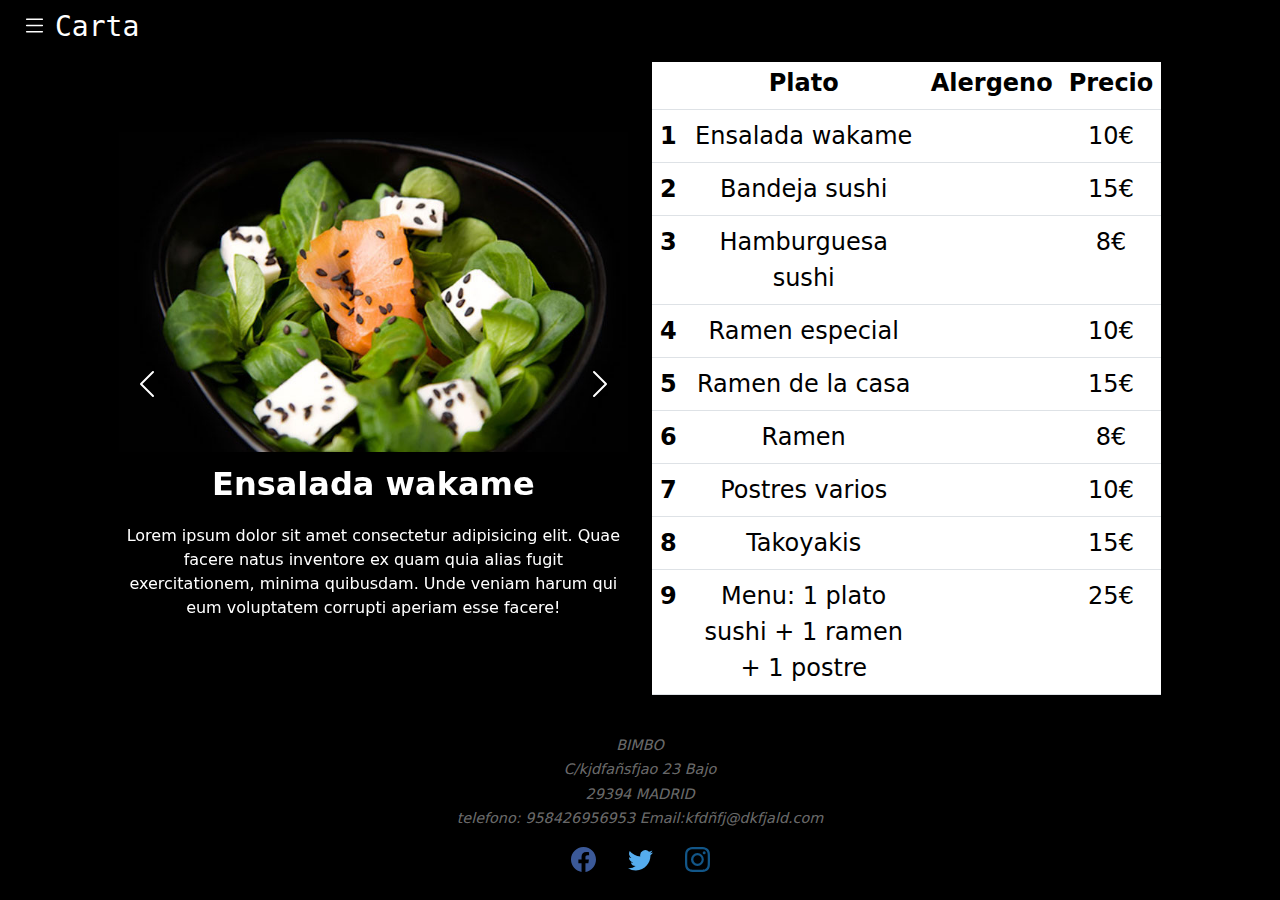
==== commit 3063b0b8: "limpiar javascript" ====
--- a/carta.html
+++ b/carta.html
@@ -11,16 +11,19 @@
         crossorigin="anonymous" referrerpolicy="no-referrer" />
 
     <link rel="stylesheet" href="https://cdn.jsdelivr.net/npm/bootstrap@5.1.3/dist/css/bootstrap.min.css">
+
     <title>Document</title>
     <link rel="preconnect" href="https://fonts.googleapis.com">
     <link rel="preconnect" href="https://fonts.gstatic.com" crossorigin>
     <link href="https://fonts.googleapis.com/css2?family=Raleway:ital,wght@0,700;1,300&display=swap" rel="stylesheet">
+
+    
+    <script src="https://cdn.jsdelivr.net/npm/bootstrap@5.2.3/dist/js/bootstrap.bundle.min.js" integrity="sha384-kenU1KFdBIe4zVF0s0G1M5b4hcpxyD9F7jL+jjXkk+Q2h455rYXK/7HAuoJl+0I4" crossorigin="anonymous"></script>
 </head>
 
 <body>
-    <div class="container-fluid pe-0 ps-0">
-        <!--menu para moviles-->
-        <div class="row gx-0 d-lg-none">
+    <div class="container-fluid">
+        <header class="row ">
             <div class="dropdown" role="dropdown">
                 <input type="hidden" value="" />
                 <div class="dropMain" role="dropdownMain">
@@ -38,122 +41,92 @@
                 <div class="drop lista activeSmall" role="drop"><a href="carta.html">Carta</a></div>
                 <div class="drop lista" role="drop"><a href="contacto.html">Contacto</a></div>
             </div>
-        </div>
-        <!--botones platos pantallas pequeñas-->
-        <div class="btn-group small col-12 d-flex justify-content-evenly align-items-center pt-3 pb-1 d-block d-lg-none"
-            role="group" aria-label="Basic example">
-            <button type="button" class="botonSmall m-1" onclick="mostrarSmall('entrantesSmall')">
-                Entrantes
-            </button>
-            <button type="button" class="botonSmall m-1" onclick="mostrarSmall('ramenSmall')">
-                Ramen
-            </button>
-            <button type="button" class="botonSmall m-1" onclick="mostrarSmall('sushiSmall')">
-                Sushi
-            </button>
-        </div>
-        <div class="btn-group small col-12 p-0 m-0 d-flex justify-content-evenly align-items-center pt-3 pb-1 d-block d-lg-none"
-            role="group" aria-label="Basic example">
-            <button type="button" class="botonSmall me-1" onclick="mostrarSmall('platosSmall')">
-                Platos calientes
-            </button>
-            <button type="button" class="botonSmall m-1" onclick="mostrarSmall('postresSmall')">
-                Postres
-            </button>
-        </div>
-
-
-        <!--menu para pantallas grandes (aside)-->
-        <section class="row">
-            <aside class="col-4 d-none d-lg-block col-lg-3 p-0 ">
-                <div class="d-flex flex-column align-items-center">
-                    <h1>BIMBO</h1>
-                    <ul class=" col-12 d-flex flex-column justify-content-center align-items-center">
-                        <div class="lista"> <a href="index.html">
-                                <li>Home</li>
-                            </a></div>
-                        <div class="lista"> <a href="Historia.html">
-                                <li>Historia</li>
-                            </a></div>
-                        <div class="lista"> <a href="restaurante.html">
-                                <li>El restaurante</li>
-                            </a></div>
-                        <div class="lista active"> <a href="carta.html">
-                                <li>Carta</li>
-                            </a></div>
-                        <div class="lista"> <a href="contacto.html">
-                                <li>Contacto</li>
-                            </a></div>
-                    </ul>
-                    <div class="d-flex flex-row justify-content-center">
-                        <div class="facebook p-3">
-                            <svg xmlns="http://www.w3.org/2000/svg" width="25" height="25" fill="currentColor"
-                                class="bi bi-facebook" viewBox="0 0 16 16">
-                                <path
-                                    d="M16 8.049c0-4.446-3.582-8.05-8-8.05C3.58 0-.002 3.603-.002 8.05c0 4.017 2.926 7.347 6.75 7.951v-5.625h-2.03V8.05H6.75V6.275c0-2.017 1.195-3.131 3.022-3.131.876 0 1.791.157 1.791.157v1.98h-1.009c-.993 0-1.303.621-1.303 1.258v1.51h2.218l-.354 2.326H9.25V16c3.824-.604 6.75-3.934 6.75-7.951z" />
-                            </svg>
-                        </div>
-                        <div class="twitter p-3">
-                            <svg xmlns="http://www.w3.org/2000/svg" width="25" height="25" fill="currentColor"
-                                class="bi bi-twitter" viewBox="0 0 16 16">
-                                <path
-                                    d="M5.026 15c6.038 0 9.341-5.003 9.341-9.334 0-.14 0-.282-.006-.422A6.685 6.685 0 0 0 16 3.542a6.658 6.658 0 0 1-1.889.518 3.301 3.301 0 0 0 1.447-1.817 6.533 6.533 0 0 1-2.087.793A3.286 3.286 0 0 0 7.875 6.03a9.325 9.325 0 0 1-6.767-3.429 3.289 3.289 0 0 0 1.018 4.382A3.323 3.323 0 0 1 .64 6.575v.045a3.288 3.288 0 0 0 2.632 3.218 3.203 3.203 0 0 1-.865.115 3.23 3.23 0 0 1-.614-.057 3.283 3.283 0 0 0 3.067 2.277A6.588 6.588 0 0 1 .78 13.58a6.32 6.32 0 0 1-.78-.045A9.344 9.344 0 0 0 5.026 15z" />
-                            </svg>
-                        </div>
-                        <div class="instagram p-3">
-                            <svg xmlns="http://www.w3.org/2000/svg" width="25" height="25" fill="currentColor"
-                                class="bi bi-instagram" viewBox="0 0 16 16">
-                                <path
-                                    d="M8 0C5.829 0 5.556.01 4.703.048 3.85.088 3.269.222 2.76.42a3.917 3.917 0 0 0-1.417.923A3.927 3.927 0 0 0 .42 2.76C.222 3.268.087 3.85.048 4.7.01 5.555 0 5.827 0 8.001c0 2.172.01 2.444.048 3.297.04.852.174 1.433.372 1.942.205.526.478.972.923 1.417.444.445.89.719 1.416.923.51.198 1.09.333 1.942.372C5.555 15.99 5.827 16 8 16s2.444-.01 3.298-.048c.851-.04 1.434-.174 1.943-.372a3.916 3.916 0 0 0 1.416-.923c.445-.445.718-.891.923-1.417.197-.509.332-1.09.372-1.942C15.99 10.445 16 10.173 16 8s-.01-2.445-.048-3.299c-.04-.851-.175-1.433-.372-1.941a3.926 3.926 0 0 0-.923-1.417A3.911 3.911 0 0 0 13.24.42c-.51-.198-1.092-.333-1.943-.372C10.443.01 10.172 0 7.998 0h.003zm-.717 1.442h.718c2.136 0 2.389.007 3.232.046.78.035 1.204.166 1.486.275.373.145.64.319.92.599.28.28.453.546.598.92.11.281.24.705.275 1.485.039.843.047 1.096.047 3.231s-.008 2.389-.047 3.232c-.035.78-.166 1.203-.275 1.485a2.47 2.47 0 0 1-.599.919c-.28.28-.546.453-.92.598-.28.11-.704.24-1.485.276-.843.038-1.096.047-3.232.047s-2.39-.009-3.233-.047c-.78-.036-1.203-.166-1.485-.276a2.478 2.478 0 0 1-.92-.598 2.48 2.48 0 0 1-.6-.92c-.109-.281-.24-.705-.275-1.485-.038-.843-.046-1.096-.046-3.233 0-2.136.008-2.388.046-3.231.036-.78.166-1.204.276-1.486.145-.373.319-.64.599-.92.28-.28.546-.453.92-.598.282-.11.705-.24 1.485-.276.738-.034 1.024-.044 2.515-.045v.002zm4.988 1.328a.96.96 0 1 0 0 1.92.96.96 0 0 0 0-1.92zm-4.27 1.122a4.109 4.109 0 1 0 0 8.217 4.109 4.109 0 0 0 0-8.217zm0 1.441a2.667 2.667 0 1 1 0 5.334 2.667 2.667 0 0 1 0-5.334z" />
-                            </svg>
-                        </div>
-                    </div>
-                </div>
-            </aside>
-
-            <!--carrusel pantallas pequeñas-->
-            <!--entrantes-->
-            <div class="menu d-lg-none" id="menuSmall">
-                <img src="img/menu.webp">
-            </div>
-            <div id="entrantesSmall" class="d-none carousel slide d-flex flex-column" data-bs-touch="false"
+
+        </header>
+
+        <section class="row d-flex flex-row justify-content-center align-items-center prueba">
+            <div id="entrantesSmall" class="carousel slide d-flex flex-column col-lg-5 " data-bs-touch="false"
                 data-bs-interval="false">
-                <div class="carousel-inner ">
+                <div class="carousel-inner justify-content-between">
                     <div class="carousel-item active">
-                        <div>
-                            <img src="img/entrante1.jpeg" class="d-block w-100" alt="...">
-                        </div>
-                        <div class="descripcion">
-                            <p>Rollitos</p>
-                            <p>Lorem ipsum dolor, sit amet consectetur adipisicing elit. In repellat dolor quos,
-                                similique
-                                dolores, dolorum libero, ex commodi sequi odio totam dolorem velit soluta ipsa sapiente
-                                debitis voluptas neque iure.</p>
-                        </div>
-                    </div>
-                    <div class="carousel-item">
-                        <div>
-                            <img src="img/entrante2.jpeg" class="d-block w-100" alt="...">
-                        </div>
-                        <div class="descripcion">
-                            <p>Brocheta</p>
-                            <p>Lorem ipsum dolor, sit amet consectetur adipisicing elit. In repellat dolor quos,
-                                similique
-                                dolores, dolorum libero, ex commodi sequi odio totam dolorem velit soluta ipsa sapiente
-                                debitis voluptas neque iure.</p>
-                        </div>
-                    </div>
-                    <div class="carousel-item">
-                        <div>
-                            <img src="img/entrante3.jpeg" class="d-block w-100" alt="...">
-                        </div>
-                        <div class="descripcion">
-                            <p>Gyozas</p>
-                            <p>Lorem ipsum dolor, sit amet consectetur adipisicing elit. In repellat dolor quos,
-                                similique
-                                dolores, dolorum libero, ex commodi sequi odio totam dolorem velit soluta ipsa sapiente
-                                debitis voluptas neque iure.</p>
-                        </div>
+                        <div class="foto">
+                            <img src="img/entrante4.jpeg" class="d-block h-lg-100" alt="...">
+                            <p class="carta fs-2">Ensalada wakame</p>
+                            <p>Lorem ipsum dolor sit amet consectetur adipisicing elit. Quae facere natus inventore ex
+                                quam quia alias fugit exercitationem, minima quibusdam. Unde veniam harum qui eum
+                                voluptatem corrupti aperiam esse facere!</p>
+                        </div>
+
+                    </div>
+                    <div class="carousel-item">
+                        <div class="foto">
+                            <img src="img/sushi.webp" class="d-block h-lg-100" alt="...">
+                            <p class="carta fs-2">Bandeja sushi</p>
+                            <p>Lorem ipsum dolor sit amet consectetur adipisicing elit. Quae facere natus inventore ex
+                                quam quia alias fugit exercitationem, minima quibusdam. Unde veniam harum qui eum
+                                voluptatem corrupti aperiam esse facere!</p>
+                        </div>
+
+                    </div>
+                    <div class="carousel-item">
+                        <div class="foto">
+                            <img src="img/sushi2.webp" class="d-block h-lg-100" alt="...">
+                            <p class="carta fs-2">Hamburguesa sushi</p>
+                            <p>Lorem ipsum dolor sit amet consectetur adipisicing elit. Quae facere natus inventore ex
+                                quam quia alias fugit exercitationem, minima quibusdam. Unde veniam harum qui eum
+                                voluptatem corrupti aperiam esse facere!</p>
+                        </div>
+
+                    </div>
+                    <div class="carousel-item">
+                        <div class="foto">
+                            <img src="img/ramen1.jpeg" class="d-block h-lg-100" alt="...">
+                            <p class="carta fs-2">Ramen de la casa</p>
+                            <p>Lorem ipsum dolor sit amet consectetur adipisicing elit. Quae facere natus inventore ex
+                                quam quia alias fugit exercitationem, minima quibusdam. Unde veniam harum qui eum
+                                voluptatem corrupti aperiam esse facere!</p>
+                        </div>
+
+                    </div>
+                    <div class="carousel-item">
+                        <div class="foto">
+                            <img src="img/ramen2.jpeg" class="d-block h-lg-100" alt="...">
+                            <p class="carta fs-2">Ramen especial</p>
+                            <p>Lorem ipsum dolor sit amet consectetur adipisicing elit. Quae facere natus inventore ex
+                                quam quia alias fugit exercitationem, minima quibusdam. Unde veniam harum qui eum
+                                voluptatem corrupti aperiam esse facere! </p>
+                        </div>
+
+                    </div>
+                    <div class="carousel-item">
+                        <div class="foto">
+                            <img src="img/ramen3.jpeg" class="d-block h-lg-100" alt="...">
+                            <p class="carta fs-2">Ramen</p>
+                            <p>Lorem ipsum dolor sit amet consectetur adipisicing elit. Quae facere natus inventore ex
+                                quam quia alias fugit exercitationem, minima quibusdam. Unde veniam harum qui eum
+                                voluptatem corrupti aperiam esse facere!</p>
+                        </div>
+
+                    </div>
+                    <div class="carousel-item">
+                        <div class="foto">
+                            <img src="img/postres1.jpeg" class="d-block h-lg-100" alt="...">
+                            <p class="carta fs-2">Postres varios</p>
+                            <p>Lorem ipsum dolor sit amet consectetur adipisicing elit. Quae facere natus inventore ex
+                                quam quia alias fugit exercitationem, minima quibusdam. Unde veniam harum qui eum
+                                voluptatem corrupti aperiam esse facere!</p>
+                        </div>
+
+                    </div>
+                    <div class="carousel-item">
+                        <div class="foto">
+                            <img src="img/postres2.jpeg" cclass="d-block h-lg-100" alt="...">
+                            <p class="carta fs-2">Takoyakis</p>
+                            <p>Lorem ipsum dolor sit amet consectetur adipisicing elit. Quae facere natus inventore ex
+                                quam quia alias fugit exercitationem, minima quibusdam. Unde veniam harum qui eum
+                                voluptatem corrupti aperiam esse facere!</p>
+                        </div>
+
                     </div>
                 </div>
                 <button class="carousel-control-prev flechas" type="button" data-bs-target="#entrantesSmall"
@@ -167,467 +140,116 @@
                     <span class="visually-hidden">Next</span>
                 </button>
             </div>
-
-            <!--ramen-->
-
-            <div id="ramenSmall" class=" d-none carousel slide d-flex flex-column" data-bs-touch="false"
-                data-bs-interval="false">
-                <div class="carousel-inner ">
-                    <div class="carousel-item active">
-                        <div class="foto">
-                            <img src="img/ramen1.jpeg" class="d-block w-100" alt="...">
-                        </div>
-                        <div class="descripcion">
-                            <p>Ramen 1</p>
-                            <p>Lorem ipsum dolor, sit amet consectetur adipisicing elit. In repellat dolor quos,
-                                similique
-                                dolores, dolorum libero, ex commodi sequi odio totam dolorem velit soluta ipsa sapiente
-                                debitis voluptas neque iure.</p>
-                        </div>
-                    </div>
-                    <div class="carousel-item">
-                        <div class="foto">
-                            <img src="img/ramen2.jpeg" class="d-block w-100" alt="...">
-                        </div>
-                        <div class="descripcion">
-                            <p>Ramen2</p>
-                            <p>Lorem ipsum dolor, sit amet consectetur adipisicing elit. In repellat dolor quos,
-                                similique
-                                dolores, dolorum libero, ex commodi sequi odio totam dolorem velit soluta ipsa sapiente
-                                debitis voluptas neque iure.</p>
-                        </div>
-                    </div>
-                    <div class="carousel-item">
-                        <div class="foto">
-                            <img src="img/ramen3.jpeg" class="d-block w-100" alt="...">
-                        </div>
-                        <div class="descripcion">
-                            <p>Ramen3</p>
-                            <p>Lorem ipsum dolor, sit amet consectetur adipisicing elit. In repellat dolor quos,
-                                similique
-                                dolores, dolorum libero, ex commodi sequi odio totam dolorem velit soluta ipsa sapiente
-                                debitis voluptas neque iure.</p>
-                        </div>
+            <div class="menu col-12 col-lg-5" id="menuSmall">
+                <table class="table text-center fs-4">
+                    <thead>
+                        <tr>
+                            <th scope="col"></th>
+                            <th scope="col">Plato</th>
+                            <th scope="col">Alergeno</th>
+                            <th scope="col">Precio</th>
+                        </tr>
+                    </thead>
+                    <tbody>
+                        <tr>
+                            <th scope="row">1</th>
+                            <td>Ensalada wakame</td>
+                            <td><i class="fa-solid fa-fish p-2"></i><i class="fa-solid fa-cheese p-2"></i></td>
+                            <td>10€</td>
+                        </tr>
+                        <tr>
+                            <th scope="row">2</th>
+                            <td>Bandeja sushi</td>
+                            <td><i class="fa-solid fa-fish p-2"></i></td>
+                            <td>15€</td>
+                        </tr>
+                        <tr>
+                            <th scope="row">3</th>
+                            <td>Hamburguesa sushi</td>
+                            <td><i class="fa-solid fa-fish p-2"></i></td>
+                            <td>8€</td>
+                        </tr>
+                        <tr>
+                            <th scope="row">4</th>
+                            <td>Ramen especial</td>
+                            <td><i class="fa-solid fa-egg p-2"></i></td>
+                            <td>10€</td>
+                        </tr>
+                        <tr>
+                            <th scope="row">5</th>
+                            <td>Ramen de la casa</td>
+                            <td><i class="fa-solid fa-egg p-2"></i><i class="fa-solid fa-pepper-hot p-2"></i></td>
+                            <td>15€</td>
+                        </tr>
+                        <tr>
+                            <th scope="row">6</th>
+                            <td>Ramen</td>
+                            <td><i class="fa-solid fa-egg p-2"></i></td>
+                            <td>8€</td>
+                        </tr>
+                        <tr>
+                            <th scope="row">7</th>
+                            <td>Postres varios</td>
+                            <td><i class="fa-solid fa-cheese p-2"></i><i class="fa-solid fa-egg p-2"></i></td>
+                            <td>10€</td>
+                        </tr>
+                        <tr>
+                            <th scope="row">8</th>
+                            <td>Takoyakis</td>
+                            <td><i class="fa-solid fa-egg p-2"></i></td>
+                            <td>15€</td>
+                        </tr>
+                        <tr>
+                            <th scope="row">9</th>
+                            <td>Menu: 1 plato sushi + 1 ramen + 1 postre</td>
+                            <td><i class="fa-solid fa-egg p-2"></i><i class="fa-solid fa-fish p-2"></i><i
+                                    class="fa-solid fa-pepper-hot p-2"></i></td>
+                            <td>25€</td>
+                        </tr>
+                    </tbody>
+                </table>
+            </div>
+        
+        <footer>
+            <div class="d-flex flex-column justify-content-center align-items-center">
+                <p>BIMBO</p>
+                <p>C/kjdfañsfjao 23 Bajo</p>
+                <p>29394 MADRID</p>
+                <p>telefono: 958426956953 Email:kfdñfj@dkfjald.com</p>
+                <div class="redes d-flex flex-row justify-content-center ">
+                    <div class="facebook p-3">
+                        <svg xmlns="http://www.w3.org/2000/svg" width="25" height="25" fill="currentColor"
+                            class="bi bi-facebook" viewBox="0 0 16 16">
+                            <path
+                                d="M16 8.049c0-4.446-3.582-8.05-8-8.05C3.58 0-.002 3.603-.002 8.05c0 4.017 2.926 7.347 6.75 7.951v-5.625h-2.03V8.05H6.75V6.275c0-2.017 1.195-3.131 3.022-3.131.876 0 1.791.157 1.791.157v1.98h-1.009c-.993 0-1.303.621-1.303 1.258v1.51h2.218l-.354 2.326H9.25V16c3.824-.604 6.75-3.934 6.75-7.951z" />
+                        </svg>
+                    </div>
+                    <div class="twitter p-3">
+                        <svg xmlns="http://www.w3.org/2000/svg" width="25" height="25" fill="currentColor"
+                            class="bi bi-twitter" viewBox="0 0 16 16">
+                            <path
+                                d="M5.026 15c6.038 0 9.341-5.003 9.341-9.334 0-.14 0-.282-.006-.422A6.685 6.685 0 0 0 16 3.542a6.658 6.658 0 0 1-1.889.518 3.301 3.301 0 0 0 1.447-1.817 6.533 6.533 0 0 1-2.087.793A3.286 3.286 0 0 0 7.875 6.03a9.325 9.325 0 0 1-6.767-3.429 3.289 3.289 0 0 0 1.018 4.382A3.323 3.323 0 0 1 .64 6.575v.045a3.288 3.288 0 0 0 2.632 3.218 3.203 3.203 0 0 1-.865.115 3.23 3.23 0 0 1-.614-.057 3.283 3.283 0 0 0 3.067 2.277A6.588 6.588 0 0 1 .78 13.58a6.32 6.32 0 0 1-.78-.045A9.344 9.344 0 0 0 5.026 15z" />
+                        </svg>
+                    </div>
+                    <div class="instagram p-3">
+                        <svg xmlns="http://www.w3.org/2000/svg" width="25" height="25" fill="currentColor"
+                            class="bi bi-instagram" viewBox="0 0 16 16">
+                            <path
+                                d="M8 0C5.829 0 5.556.01 4.703.048 3.85.088 3.269.222 2.76.42a3.917 3.917 0 0 0-1.417.923A3.927 3.927 0 0 0 .42 2.76C.222 3.268.087 3.85.048 4.7.01 5.555 0 5.827 0 8.001c0 2.172.01 2.444.048 3.297.04.852.174 1.433.372 1.942.205.526.478.972.923 1.417.444.445.89.719 1.416.923.51.198 1.09.333 1.942.372C5.555 15.99 5.827 16 8 16s2.444-.01 3.298-.048c.851-.04 1.434-.174 1.943-.372a3.916 3.916 0 0 0 1.416-.923c.445-.445.718-.891.923-1.417.197-.509.332-1.09.372-1.942C15.99 10.445 16 10.173 16 8s-.01-2.445-.048-3.299c-.04-.851-.175-1.433-.372-1.941a3.926 3.926 0 0 0-.923-1.417A3.911 3.911 0 0 0 13.24.42c-.51-.198-1.092-.333-1.943-.372C10.443.01 10.172 0 7.998 0h.003zm-.717 1.442h.718c2.136 0 2.389.007 3.232.046.78.035 1.204.166 1.486.275.373.145.64.319.92.599.28.28.453.546.598.92.11.281.24.705.275 1.485.039.843.047 1.096.047 3.231s-.008 2.389-.047 3.232c-.035.78-.166 1.203-.275 1.485a2.47 2.47 0 0 1-.599.919c-.28.28-.546.453-.92.598-.28.11-.704.24-1.485.276-.843.038-1.096.047-3.232.047s-2.39-.009-3.233-.047c-.78-.036-1.203-.166-1.485-.276a2.478 2.478 0 0 1-.92-.598 2.48 2.48 0 0 1-.6-.92c-.109-.281-.24-.705-.275-1.485-.038-.843-.046-1.096-.046-3.233 0-2.136.008-2.388.046-3.231.036-.78.166-1.204.276-1.486.145-.373.319-.64.599-.92.28-.28.546-.453.92-.598.282-.11.705-.24 1.485-.276.738-.034 1.024-.044 2.515-.045v.002zm4.988 1.328a.96.96 0 1 0 0 1.92.96.96 0 0 0 0-1.92zm-4.27 1.122a4.109 4.109 0 1 0 0 8.217 4.109 4.109 0 0 0 0-8.217zm0 1.441a2.667 2.667 0 1 1 0 5.334 2.667 2.667 0 0 1 0-5.334z" />
+                        </svg>
                     </div>
                 </div>
-                <button class="carousel-control-prev flechas" type="button" data-bs-target="#ramenSmall"
-                    data-bs-slide="prev">
-                    <span class="carousel-control-prev-icon" aria-hidden="true"></span>
-                    <span class="visually-hidden">Previous</span>
-                </button>
-                <button class="carousel-control-next flechas" type="button" data-bs-target="#ramenSmall"
-                    data-bs-slide="next">
-                    <span class="carousel-control-next-icon" aria-hidden="true"></span>
-                    <span class="visually-hidden">Next</span>
-                </button>
-            </div>
-
-            <!--sushi-->
-
-            <div id="sushiSmall" class="d-none carousel slide d-flex flex-column" data-bs-touch="false"
-                data-bs-interval="false">
-                <div class="carousel-inner ">
-                    <div class="carousel-item active">
-                        <div class="foto">
-                            <img src="img/sushi1.jpeg" class="d-block w-100" alt="...">
-                        </div>
-                        <div class="descripcion">
-                            <p>Sushi1</p>
-                            <p>Lorem ipsum dolor, sit amet consectetur adipisicing elit. In repellat dolor quos,
-                                similique
-                                dolores, dolorum libero, ex commodi sequi odio totam dolorem velit soluta ipsa sapiente
-                                debitis voluptas neque iure.</p>
-                        </div>
-                    </div>
-                    <div class="carousel-item">
-                        <div class="foto">
-                            <img src="img/sushi2.webp" class="d-block w-100" alt="...">
-                        </div>
-                        <div class="descripcion">
-                            <p>Sushi2</p>
-                            <p>Lorem ipsum dolor, sit amet consectetur adipisicing elit. In repellat dolor quos,
-                                similique
-                                dolores, dolorum libero, ex commodi sequi odio totam dolorem velit soluta ipsa sapiente
-                                debitis voluptas neque iure.</p>
-                        </div>
-                    </div>
-                    <div class="carousel-item">
-                        <div class="foto">
-                            <img src="img/sushi3.jpeg" class="d-block w-100" alt="...">
-                        </div>
-                        <div class="descripcion">
-                            <p>Sushi3</p>
-                            <p>Lorem ipsum dolor, sit amet consectetur adipisicing elit. In repellat dolor quos,
-                                similique
-                                dolores, dolorum libero, ex commodi sequi odio totam dolorem velit soluta ipsa sapiente
-                                debitis voluptas neque iure.</p>
-                        </div>
-                    </div>
-                </div>
-                <button class="carousel-control-prev flechas" type="button" data-bs-target="#sushiSmall"
-                    data-bs-slide="prev">
-                    <span class="carousel-control-prev-icon" aria-hidden="true"></span>
-                    <span class="visually-hidden">Previous</span>
-                </button>
-                <button class="carousel-control-next flechas" type="button" data-bs-target="#sushiSmall"
-                    data-bs-slide="next">
-                    <span class="carousel-control-next-icon" aria-hidden="true"></span>
-                    <span class="visually-hidden">Next</span>
-                </button>
-            </div>
-
-            <!--platos calientes-->
-
-            <div id="platosSmall" class="d-none carousel slide d-flex flex-column" data-bs-touch="false"
-                data-bs-interval="false">
-                <div class="carousel-inner ">
-                    <div class="carousel-item active">
-                        <div class="foto">
-                            <img src="img/platos1.jpeg" class="d-block w-100" alt="...">
-                        </div>
-                        <div class="descripcion">
-                            <p>Plato1</p>
-                            <p>Lorem ipsum dolor, sit amet consectetur adipisicing elit. In repellat dolor quos,
-                                similique
-                                dolores, dolorum libero, ex commodi sequi odio totam dolorem velit soluta ipsa sapiente
-                                debitis voluptas neque iure.</p>
-                        </div>
-                    </div>
-                    <div class="carousel-item">
-                        <div class="foto">
-                            <img src="img/platos2.jpeg" class="d-block w-100" alt="...">
-                        </div>
-                        <div class="descripcion">
-                            <p>Plato2</p>
-                            <p>Lorem ipsum dolor, sit amet consectetur adipisicing elit. In repellat dolor quos,
-                                similique
-                                dolores, dolorum libero, ex commodi sequi odio totam dolorem velit soluta ipsa sapiente
-                                debitis voluptas neque iure.</p>
-                        </div>
-                    </div>
-                    <div class="carousel-item">
-                        <div class="foto">
-                            <img src="img/platos3.jpg" class="d-block w-100" alt="...">
-                        </div>
-                        <div class="descripcion">
-                            <p>Plato3</p>
-                            <p>Lorem ipsum dolor, sit amet consectetur adipisicing elit. In repellat dolor quos,
-                                similique
-                                dolores, dolorum libero, ex commodi sequi odio totam dolorem velit soluta ipsa sapiente
-                                debitis voluptas neque iure.</p>
-                        </div>
-                    </div>
-                </div>
-                <button class="carousel-control-prev flechas" type="button" data-bs-target="#platosSmall"
-                    data-bs-slide="prev">
-                    <span class="carousel-control-prev-icon" aria-hidden="true"></span>
-                    <span class="visually-hidden">Previous</span>
-                </button>
-                <button class="carousel-control-next flechas" type="button" data-bs-target="#platosSmall"
-                    data-bs-slide="next">
-                    <span class="carousel-control-next-icon" aria-hidden="true"></span>
-                    <span class="visually-hidden">Next</span>
-                </button>
-            </div>
-
-            <!--postres-->
-
-            <div id="postresSmall" class="d-none carousel slide d-flex flex-column" data-bs-touch="false"
-                data-bs-interval="false">
-                <div class="carousel-inner ">
-                    <div class="carousel-item active">
-                        <div class="foto">
-                            <img src="img/postres1.jpeg" class="d-block w-100" alt="...">
-                        </div>
-                        <div class="descripcion">
-                            <p>Postre1</p>
-                            <p>Lorem ipsum dolor, sit amet consectetur adipisicing elit. In repellat dolor quos,
-                                similique
-                                dolores, dolorum libero, ex commodi sequi odio totam dolorem velit soluta ipsa sapiente
-                                debitis voluptas neque iure.</p>
-                        </div>
-                    </div>
-                    <div class="carousel-item">
-                        <div class="foto">
-                            <img src="img/postres2.jpeg" class="d-block w-100" alt="...">
-                        </div>
-                        <div class="descripcion">
-                            <p>Postre2</p>
-                            <p>Lorem ipsum dolor, sit amet consectetur adipisicing elit. In repellat dolor quos,
-                                similique
-                                dolores, dolorum libero, ex commodi sequi odio totam dolorem velit soluta ipsa sapiente
-                                debitis voluptas neque iure.</p>
-                        </div>
-                    </div>
-                    <div class="carousel-item">
-                        <div class="foto">
-                            <img src="img/postres3.jpeg" class="d-block w-100" alt="...">
-                        </div>
-                        <div class="descripcion">
-                            <p>Postre3</p>
-                            <p>Lorem ipsum dolor, sit amet consectetur adipisicing elit. In repellat dolor quos,
-                                similique
-                                dolores, dolorum libero, ex commodi sequi odio totam dolorem velit soluta ipsa sapiente
-                                debitis voluptas neque iure.</p>
-                        </div>
-                    </div>
-                </div>
-                <button class="carousel-control-prev flechas" type="button" data-bs-target="#postresSmall"
-                    data-bs-slide="prev">
-                    <span class="carousel-control-prev-icon" aria-hidden="true"></span>
-                    <span class="visually-hidden">Previous</span>
-                </button>
-                <button class="carousel-control-next flechas" type="button" data-bs-target="#postresSmall"
-                    data-bs-slide="next">
-                    <span class="carousel-control-next-icon" aria-hidden="true"></span>
-                    <span class="visually-hidden">Next</span>
-                </button>
-            </div>
-
-            <!--botones para pantallas grandes-->
-            <div class="row col-8 botones d-none d-lg-block d-flex flex-column">
-                <div class="btn-group col-12 d-flex flex-column flex-lg-row prueba" role="group"
-                    aria-label="Basic example">
-                    <button type="button" class="col-10 btn entrantes m-2" onclick="mostrar('entrantes')">
-                        <h3>Entrantes</h3>
-                    </button>
-                    <button type="button" class="col-10 btn m-2 ramen" onclick="mostrar('ramen')">
-                        <h3>Ramen</h3>
-                    </button>
-                    <button type="button" class="col-10 btn m-2 sushi" onclick="mostrar('sushi')">
-                        <h3>Sushi</h3>
-                    </button>
-                    <button type="button" class="col-10 btn m-2 plato" onclick="mostrar('platosCalientes')">
-                        <h3>Platos calientes</h3>
-                    </button>
-                    <button type="button" class="col-10 btn m-2 postres" onclick="mostrar('postres')">
-                        <h3>Postres</h3>
-                    </button>
-                </div>
-                <!--platos pantallas grandes-->
-                <div class="menu d-flex justify-content-center" id="menu">
-                    <img src="img/menu.webp">
-                </div>
-                <div class="platos row d-none col-lg-8 d-flex flex-column" id="entrantes">
-                    <div class="col-12 d-flex flex-row">
-                        <div class="entrante1 col-6 m-2 d-flex justify-content-center align-items-center">
-                            <p class="texto">Lorem ipsum dolor sit amet consectetur adipisicing elit. Ipsum, ex!
-                                Consequuntur libero qui inventore, temporibus iusto nam, itaque sunt repellat impedit
-                                neque dolorem non. Officia nam praesentium vero neque expedita.</p>
-                        </div>
-                        <div class="entrante2 col-6 m-2 d-flex justify-content-center align-items-center">
-                            <p class="texto">Lorem ipsum dolor sit amet, consectetur adipisicing elit. Corporis
-                                recusandae temporibus sed optio, laboriosam, placeat mollitia laborum inventore totam
-                                est aperiam odit nisi consequuntur adipisci neque voluptas? Consectetur, esse quas.
-                            </p>
-                        </div>
-                        <div class="entrante3 col-6 m-2 d-flex justify-content-center align-items-center">
-                            <p class="texto">Lorem ipsum dolor sit amet, consectetur adipisicing elit. Ducimus
-                                rerum
-                                explicabo cumque labore quis magni ratione beatae neque omnis velit facere accusantium
-                                aliquam a maiores, nisi praesentium tempore hic iure.
-                            </p>
-                        </div>
-                    </div>
-                </div>
-                <div class="platos row d-none col-lg-8 d-flex flex-column" id="ramen">
-                    <div class="col-12 d-flex flex-row">
-                        <div class="ramen1 col-6 m-2 d-flex justify-content-center align-items-center">
-                            <p class="texto">Lorem ipsum dolor sit amet consectetur adipisicing elit. Ipsum, ex!
-                                Consequuntur libero qui inventore, temporibus iusto nam, itaque sunt repellat impedit
-                                neque dolorem non. Officia nam praesentium vero neque expedita.</p>
-                        </div>
-                        <div class="ramen2 col-6 m-2 d-flex justify-content-center align-items-center">
-                            <p class="texto">Lorem ipsum dolor sit amet, consectetur adipisicing elit. Corporis
-                                recusandae temporibus sed optio, laboriosam, placeat mollitia laborum inventore totam
-                                est aperiam odit nisi consequuntur adipisci neque voluptas? Consectetur, esse quas.</p>
-                        </div>
-                        <div class="ramen3 col-6 m-2 d-flex justify-content-center align-items-center">
-                            <p class="texto">Lorem ipsum dolor sit amet, consectetur adipisicing elit. Ducimus rerum
-                                explicabo cumque labore quis magni ratione beatae neque omnis velit facere accusantium
-                                aliquam a maiores, nisi praesentium tempore hic iure.</p>
-                        </div>
-                    </div>
-                </div>
-                <div class="platos row d-none  col-lg-8 d-flex flex-column" id="sushi">
-                    <div class="col-12 d-flex flex-row">
-                        <div class="sushi1 col-6 m-2 d-flex justify-content-center align-items-center">
-                            <p class="texto">Lorem ipsum dolor sit amet consectetur adipisicing elit. Ipsum, ex!
-                                Consequuntur libero qui inventore, temporibus iusto nam, itaque sunt repellat impedit
-                                neque dolorem non. Officia nam praesentium vero neque expedita.</p>
-                        </div>
-                        <div class="sushi2 col-6 m-2 d-flex justify-content-center align-items-center">
-                            <p class="texto">Lorem ipsum dolor sit amet, consectetur adipisicing elit. Corporis
-                                recusandae temporibus sed optio, laboriosam, placeat mollitia laborum inventore totam
-                                est aperiam odit nisi consequuntur adipisci neque voluptas? Consectetur, esse quas.</p>
-                        </div>
-                        <div class="sushi3 col-6 m-2 d-flex justify-content-center align-items-center">
-                            <p class="texto">Lorem ipsum dolor sit amet, consectetur adipisicing elit. Ducimus rerum
-                                explicabo cumque labore quis magni ratione beatae neque omnis velit facere accusantium
-                                aliquam a maiores, nisi praesentium tempore hic iure.</p>
-                        </div>
-                    </div>
-                </div>
-                <div class="platos row d-none  col-lg-8 d-flex flex-column" id="platosCalientes">
-                    <div class="col-12 d-flex flex-row">
-                        <div class="platos1 col-6 m-2 d-flex justify-content-center align-items-center">
-                            <p class="texto">Lorem ipsum dolor sit amet, consectetur adipisicing elit. Corporis
-                                recusandae temporibus sed optio, laboriosam, placeat mollitia laborum inventore totam
-                                est aperiam odit nisi consequuntur adipisci neque voluptas? Consectetur, esse quas.</p>
-                        </div>
-                        <div class="platos2 col-6 m-2 d-flex justify-content-center align-items-center">
-                            <p class="texto">Lorem ipsum dolor sit amet, consectetur adipisicing elit. Corporis
-                                recusandae temporibus sed optio, laboriosam, placeat mollitia laborum inventore totam
-                                est aperiam odit nisi consequuntur adipisci neque voluptas? Consectetur, esse quas.</p>
-                        </div>
-                        <div class="platos3 col-6 m-2 d-flex justify-content-center align-items-center">
-                            <p class="texto">Lorem ipsum dolor sit amet, consectetur adipisicing elit. Corporis
-                                recusandae temporibus sed optio, laboriosam, placeat mollitia laborum inventore totam
-                                est aperiam odit nisi consequuntur adipisci neque voluptas? Consectetur, esse quas.</p>
-                        </div>
-                    </div>
-                </div>
-                <div class="platos row d-none  col-lg-8 d-flex flex-column" id="postres">
-                    <div class="col-12 d-flex flex-row">
-                        <div class="postres1 col-6 m-2 d-flex justify-content-center align-items-center">
-                            <p class="texto">Lorem ipsum dolor sit amet consectetur adipisicing elit. Ipsum, ex!
-                                Consequuntur libero qui inventore, temporibus iusto nam, itaque sunt repellat impedit
-                                neque dolorem non. Officia nam praesentium vero neque expedita.</p>
-                        </div>
-                        <div class="postres2 col-6 m-2 d-flex justify-content-center align-items-center">
-                            <p class="texto">Lorem ipsum dolor sit amet, consectetur adipisicing elit. Corporis
-                                recusandae temporibus sed optio, laboriosam, placeat mollitia laborum inventore totam
-                                est aperiam odit nisi consequuntur adipisci neque voluptas? Consectetur, esse quas.</p>
-                        </div>
-                        <div class="postres3 col-6 m-2 d-flex justify-content-center align-items-center">
-                            <p class="texto">Lorem ipsum dolor sit amet, consectetur adipisicing elit. Ducimus rerum
-                                explicabo cumque labore quis magni ratione beatae neque omnis velit facere accusantium
-                                aliquam a maiores, nisi praesentium tempore hic iure.</p>
-                        </div>
-                    </div>
-                </div>
-                <!--footer pantalla grande-->
-                <footer>
-                    <div class="d-flex d-none d-lg-block flex-column  justify-content-center align-items-center">
-                        <p>BIMBO</p>
-                        <p>C/kjdfañsfjao 23 Bajo</p>
-                        <p>29394 MADRID</p>
-                        <p>telefono: 958426956953 Email:kfdñfj@dkfjald.com</p>
-                    </div>
-                </footer>
-            </div>
-            <!--footer pantalla pequeña-->
-            <footer>
-                <div class="d-flex flex-column d-lg-none justify-content-center align-items-center">
-                    <p>BIMBO</p>
-                    <p>C/kjdfañsfjao 23 Bajo</p>
-                    <p>29394 MADRID</p>
-                    <p>telefono: 958426956953 Email:kfdñfj@dkfjald.com</p>
-                    <div class="redes d-flex flex-row justify-content-center ">
-                        <div class="facebook p-3">
-                            <svg xmlns="http://www.w3.org/2000/svg" width="25" height="25" fill="currentColor"
-                                class="bi bi-facebook" viewBox="0 0 16 16">
-                                <path
-                                    d="M16 8.049c0-4.446-3.582-8.05-8-8.05C3.58 0-.002 3.603-.002 8.05c0 4.017 2.926 7.347 6.75 7.951v-5.625h-2.03V8.05H6.75V6.275c0-2.017 1.195-3.131 3.022-3.131.876 0 1.791.157 1.791.157v1.98h-1.009c-.993 0-1.303.621-1.303 1.258v1.51h2.218l-.354 2.326H9.25V16c3.824-.604 6.75-3.934 6.75-7.951z" />
-                            </svg>
-                        </div>
-                        <div class="twitter p-3">
-                            <svg xmlns="http://www.w3.org/2000/svg" width="25" height="25" fill="currentColor"
-                                class="bi bi-twitter" viewBox="0 0 16 16">
-                                <path
-                                    d="M5.026 15c6.038 0 9.341-5.003 9.341-9.334 0-.14 0-.282-.006-.422A6.685 6.685 0 0 0 16 3.542a6.658 6.658 0 0 1-1.889.518 3.301 3.301 0 0 0 1.447-1.817 6.533 6.533 0 0 1-2.087.793A3.286 3.286 0 0 0 7.875 6.03a9.325 9.325 0 0 1-6.767-3.429 3.289 3.289 0 0 0 1.018 4.382A3.323 3.323 0 0 1 .64 6.575v.045a3.288 3.288 0 0 0 2.632 3.218 3.203 3.203 0 0 1-.865.115 3.23 3.23 0 0 1-.614-.057 3.283 3.283 0 0 0 3.067 2.277A6.588 6.588 0 0 1 .78 13.58a6.32 6.32 0 0 1-.78-.045A9.344 9.344 0 0 0 5.026 15z" />
-                            </svg>
-                        </div>
-                        <div class="instagram p-3">
-                            <svg xmlns="http://www.w3.org/2000/svg" width="25" height="25" fill="currentColor"
-                                class="bi bi-instagram" viewBox="0 0 16 16">
-                                <path
-                                    d="M8 0C5.829 0 5.556.01 4.703.048 3.85.088 3.269.222 2.76.42a3.917 3.917 0 0 0-1.417.923A3.927 3.927 0 0 0 .42 2.76C.222 3.268.087 3.85.048 4.7.01 5.555 0 5.827 0 8.001c0 2.172.01 2.444.048 3.297.04.852.174 1.433.372 1.942.205.526.478.972.923 1.417.444.445.89.719 1.416.923.51.198 1.09.333 1.942.372C5.555 15.99 5.827 16 8 16s2.444-.01 3.298-.048c.851-.04 1.434-.174 1.943-.372a3.916 3.916 0 0 0 1.416-.923c.445-.445.718-.891.923-1.417.197-.509.332-1.09.372-1.942C15.99 10.445 16 10.173 16 8s-.01-2.445-.048-3.299c-.04-.851-.175-1.433-.372-1.941a3.926 3.926 0 0 0-.923-1.417A3.911 3.911 0 0 0 13.24.42c-.51-.198-1.092-.333-1.943-.372C10.443.01 10.172 0 7.998 0h.003zm-.717 1.442h.718c2.136 0 2.389.007 3.232.046.78.035 1.204.166 1.486.275.373.145.64.319.92.599.28.28.453.546.598.92.11.281.24.705.275 1.485.039.843.047 1.096.047 3.231s-.008 2.389-.047 3.232c-.035.78-.166 1.203-.275 1.485a2.47 2.47 0 0 1-.599.919c-.28.28-.546.453-.92.598-.28.11-.704.24-1.485.276-.843.038-1.096.047-3.232.047s-2.39-.009-3.233-.047c-.78-.036-1.203-.166-1.485-.276a2.478 2.478 0 0 1-.92-.598 2.48 2.48 0 0 1-.6-.92c-.109-.281-.24-.705-.275-1.485-.038-.843-.046-1.096-.046-3.233 0-2.136.008-2.388.046-3.231.036-.78.166-1.204.276-1.486.145-.373.319-.64.599-.92.28-.28.546-.453.92-.598.282-.11.705-.24 1.485-.276.738-.034 1.024-.044 2.515-.045v.002zm4.988 1.328a.96.96 0 1 0 0 1.92.96.96 0 0 0 0-1.92zm-4.27 1.122a4.109 4.109 0 1 0 0 8.217 4.109 4.109 0 0 0 0-8.217zm0 1.441a2.667 2.667 0 1 1 0 5.334 2.667 2.667 0 0 1 0-5.334z" />
-                            </svg>
-                        </div>
-                    </div>
-                </div>
-            </footer>
-        </section>
+            </div>
+        </footer>
     </div>
-
-
-    <script src="js/bootstrap.bundle.min.js">
-    </script>
-
-    <script>
-        var dds = document.getElementsByClassName("dropdown");
-        for (var i = 0; i < dds.length; i++) {
-            dds[i].setAttribute("id", "dropDown" + i);
-            dds[i].setAttribute("onclick", "toogleDd(" + i + ");");
-        }
-        for (var i = 0; i < document.getElementsByClassName("drop").length; i++) {
-
-            var dps = document.getElementsByClassName("drop")[i];
-            dps.style.display = "none";
-            var pid = dps.parentNode.id;
-            dps.setAttribute("onclick", "ddAction(this);");
-        }
-        function toogleDd(ide) {
-            var id = "dropDown" + ide;
-            var dropd = document.getElementById(id);
-            for (var i = 0; i < dropd.getElementsByClassName("drop").length; i++) {
-
-                var ce = dropd.getElementsByClassName("drop")[i];
-                if (ce.style.display == "none") {
-                    ce.style.display = "block";
-                    dropd.getElementsByClassName("dropMain")[0].style.backgroundColor = "#000";
-                } else {
-                    ce.style.display = "none";
-                    dropd.getElementsByClassName("dropMain")[0].style.backgroundColor = "#000";
-                }
-            }
-        }
-        function ddAction(t) {
-
-            var did = t.parentNode.id;
-            var dd = document.getElementById(did);
-            dd.getElementsByClassName("dropMain")[0].getElementsByClassName("dmtxt")[0].innerHTML = t.innerHTML;
-            var ip = dd.getElementsByTagName("INPUT")[0];
-            ip.value = t.innerHTML;
-        }
-        function mostrar(tipoPlato) {
-            console.log("Me ha llegado " + tipoPlato)
-            const tiposDePlato = ["entrantes", "ramen", "sushi", "platosCalientes", "postres"];
-            const menu = "menu";
-            for (i = 0; i < tiposDePlato.length; i++) {
-                platoDelArray = tiposDePlato[i]
-                console.log("En la posicion " + i + " del array tenemos: " + platoDelArray)
-                if (tipoPlato == platoDelArray) {
-                    console.log("En tipoPlato tenemos " + tipoPlato)
-                    document.getElementById(tipoPlato).classList.add("d-lg-block");
-                    document.getElementById(menu).classList.add("d-none");
-                }
-                else {
-                    console.log("incorrecto");
-                    document.getElementById(platoDelArray).classList.remove("d-lg-block");
-                }
-            }
-        }
-        function mostrarSmall(tipoPlatoSmall) {
-            console.log("Me ha llegado " + tipoPlatoSmall)
-            const tiposDePlatoSmall = ["entrantesSmall", "ramenSmall", "sushiSmall", "platosSmall", "postresSmall"];
-            const menu = "menuSmall";
-            for (i = 0; i < tiposDePlatoSmall.length; i++) {
-                platoDelArraySmall = tiposDePlatoSmall[i]
-                console.log("En la posicion " + i + " del array tenemos: " + platoDelArraySmall)
-                if (tipoPlatoSmall == platoDelArraySmall) {
-                    console.log("En tipoPlato tenemos " + tipoPlatoSmall)
-                    document.getElementById(tipoPlatoSmall).classList.remove("d-none");
-                    document.getElementById(menu).classList.add("d-none");
-                }
-                else {
-                    console.log("incorrecto");
-                    document.getElementById(platoDelArraySmall).classList.add("d-none");
-                }
-            }
-        }
-    </script>
+</section>
+
+
+
+
+
+<script src="js/menu.js"></script>
+
 </body>
 
 </html>--- a/css/carta.css
+++ b/css/carta.css
@@ -6,67 +6,30 @@
   box-sizing: border-box;
   background-size: cover;
 }
+body, html {
 
-html,
-body {
-  min-height: 100vh;
   background-color: #000;
-  background-repeat: no-repeat;
-  background-size: fixed;
-  background-position: center;
-  z-index: 0;
+  display: flex;
+  flex-direction: column;
+  justify-content: space-between;
+  min-height: 100%;
+  min-width: 62vh;
 }
-
-section {
+header{
+  min-height: 5vh;
+  min-width: 100%;
   background-color: #000;
 }
+.prueba {
+  background-color: #000;
+  min-height: 95vh;
 
-/*menus patantalla grande*/
-aside {
-  height: 100vh;
-  width: 25vh;
-  background-color: #000
 }
-
-ul {
-  line-height: 5em;
-  list-style: none;
-  color: #fff;
-  padding: 0 !important;
-  text-align: center;
+.carta{
+  padding-top: 0.5rem;
+  font-weight: bold;
+  font-size: 3rem;
 }
-
-h1 {
-  padding-top: 1em;
-  padding-bottom: 1em;
-  text-align: center;
-  color: #fff;
-}
-
-.lista a {
-  text-decoration: none;
-  color: #fff;
-}
-
-.lista a:hover {
-  color: #fff;
-}
-
-.lista:hover {
-  width: 80%;
-  padding: 0;
-  background-color: rgba(255, 0, 0, 0.646);
-  color: #fff;
-}
-
-.active :hover {
-  background-color: #000;
-}
-
-.active li {
-  color: red;
-}
-
 /*redes sociales*/
 .bi-facebook{
   color: #3b5998;
@@ -89,420 +52,73 @@
 zoom: 130%;
 cursor: pointer;
 }
-
-
-.prueba {
-  padding-top: 5em !important;
-  padding-bottom: 5em !important;
-}
-
-.botones {
-  background-color: #000;
-}
-
-.botones h3 {
-  font-size: 1.4em;
-  margin-bottom: 0 !important;
-  color: #fff;
-  height: 100%;
-  width: 100%;
-  display: flex;
-  justify-content: center;
-  align-items: center;
-  background-color: rgba(0, 0, 0, 0.283);
-}
-
-.botones .entrantes {
-  background-image: url("../img/entrantes.jpeg");
-  height: 3em;
-  background-repeat: no-repeat;
-  background-size: fixed;
-  background-position: center;
-  z-index: 0;
-  overflow: hidden;
-  margin: 0;
-  padding: 0;
-  display: flex;
-  justify-content: center;
-  align-items: center;
-}
-.botones .entrantes:hover h3 {
-  visibility: hidden;
-  backdrop-filter: blur(0px);
-}
-.botones .ramen {
-  background-image: url("../img/ramen.jpeg");
-  height: 3em;
-  background-repeat: no-repeat;
-  background-size: fixed;
-  background-position: center;
-  z-index: 0;
-  overflow: hidden;
-  margin: 0;
-  padding: 0;
-  display: flex;
-  justify-content: center;
-  align-items: center;
-}
-
-.botones .ramen:hover h3 {
-  visibility: hidden;
-  backdrop-filter: blur(0px);
-}
-
-.botones .sushi {
-  background-image: url("../img/sushi.webp");
-  height: 3em;
-  background-repeat: no-repeat;
-  background-size: fixed;
-  background-position: center;
-  z-index: 0;
-  overflow: hidden;
-  margin: 0;
-  padding: 0;
-  display: flex;
-  justify-content: center;
-  align-items: center;
-}
-
-.botones .sushi:hover h3 {
-  visibility: hidden;
-  backdrop-filter: blur(0px);
-}
-
-.botones .plato {
-  background-image: url("../img/plato.jpeg");
-  height: 3em;
-  background-repeat: no-repeat;
-  background-size: fixed;
-  background-position: bottom;
-  z-index: 0;
-  overflow: hidden;
-  margin: 0;
-  padding: 0;
-  display: flex;
-  justify-content: center;
-  align-items: center;
-}
-
-.botones .plato:hover h3 {
-  visibility: hidden;
-  backdrop-filter: blur(0px);
-}
-
-.botones .postres {
-  background-image: url("../img/postres.jpeg");
-  height: 3em;
-  background-repeat: no-repeat;
-  background-size: fixed;
-  background-position: center;
-  z-index: 0;
-  overflow: hidden;
-  margin: 0;
-  padding: 0;
-  display: flex;
-  justify-content: center;
-  align-items: center;
-}
-
-.botones .postres:hover h3 {
-  visibility: hidden;
-  backdrop-filter: blur(0px);
-}
-
-/*pantalla grande*/
-.texto {
-  visibility: hidden;
-}
-
-.ramen1 {
-  background-image: url("../img/ramen1.jpeg");
-  height: 60vh;
-  overflow: hidden;
-  background-position: center;
-  border-radius: 3%;
-}
-
-.ramen1:hover .texto {
-  visibility: visible;
-}
-
-.ramen2 {
-  background-image: url("../img/ramen2.jpeg");
-  height: 60vh;
-  overflow: hidden;
-  background-position: left;
-  border-radius: 3%;
-}
-
-.ramen2:hover .texto {
-  visibility: visible;
-}
-
-.ramen3 {
-  background-image: url("../img/ramen3.jpeg");
-  height: 60vh;
-  overflow: hidden;
-  background-position: right;
-  border-radius: 3%;
-}
-
-.ramen3:hover .texto {
-  visibility: visible;
-}
-
-.entrante1 {
-  background-image: url("../img/entrante1.jpeg");
-  height: 60vh;
-  overflow: hidden;
-  background-size: cover;
-  background-repeat: no-repeat;
-  background-position: right;
-  border-radius: 3%;
-}
-
-.entrante1:hover .texto {
-  visibility: visible;
-}
-
-.entrante2 {
-  background-image: url("../img/entrante2.jpeg");
-  height: 60vh;
-  overflow: hidden;
-  background-position: center;
-  border-radius: 3%;
-}
-
-.entrante2:hover .texto {
-  visibility: visible;
-}
-
-.entrante3 {
-  background-image: url("../img/entrante3.jpeg");
-  height: 60vh;
-  overflow: hidden;
-  background-position: right;
-  border-radius: 3%;
-}
-
-.entrante3:hover .texto {
-  visibility: visible;
-}
-
-.sushi1 {
-  background-image: url("../img/sushi1.jpeg");
-  height: 60vh;
-  overflow: hidden;
-  background-position: center;
-  border-radius: 3%;
-}
-
-.sushi1:hover .texto {
-  visibility: visible;
-}
-
-.sushi2 {
-  background-image: url("../img/sushi2.webp");
-  height: 60vh;
-  overflow: hidden;
-  background-position: center;
-  border-radius: 3%;
-}
-
-.sushi2:hover .texto {
-  visibility: visible;
-}
-
-.sushi3 {
-  background-image: url("../img/sushi3.jpeg");
-  height: 60vh;
-  overflow: hidden;
-  background-position: center;
-  border-radius: 3%;
-}
-
-.sushi3:hover .texto {
-  visibility: visible;
-}
-
-.platos1 {
-  background-image: url("../img/platos1.jpeg");
-  height: 60vh;
-  overflow: hidden;
-  background-position: center;
-  border-radius: 3%;
-}
-
-.platos1:hover .texto {
-  visibility: visible;
-}
-
-.platos2 {
-  background-image: url("../img/platos2.jpeg");
-  height: 60vh;
-  overflow: hidden;
-  background-position: center;
-  border-radius: 3%;
-}
-
-.platos2:hover .texto {
-  visibility: visible;
-}
-
-.platos3 {
-  background-image: url("../img/platos3.jpg");
-  height: 60vh;
-  overflow: hidden;
-  background-position: center;
-  border-radius: 3%;
-}
-
-.platos3:hover .texto {
-  visibility: visible;
-}
-
-.postres1 {
-  background-image: url("../img/postres1.jpeg");
-  height: 60vh;
-  overflow: hidden;
-  background-position: center;
-  border-radius: 3%;
-}
-
-.postres1:hover .texto {
-  visibility: visible;
-}
-
-.postres2 {
-  background-image: url("../img/postres2.jpeg");
-  height: 60vh;
-  overflow: hidden;
-  background-position: center;
-  border-radius: 3%;
-}
-
-.postres2:hover .texto {
-  visibility: visible;
-}
-
-.postres3 {
-  background-image: url("../img/postres3.jpeg");
-  height: 60vh;
-  overflow: hidden;
-  background-position: center;
-  border-radius: 3%;
-}
-
-.postres3:hover .texto {
-  visibility: visible;
-}
-
-.platos {
-  height: 70vh;
-}
-
-.platos p {
-  background-color: rgba(0, 0, 0, 0.487);
-  color: #fff;
-  line-height: 2em;
-  text-align: center;
-}
-
-
-
-
-
-
-.carousel-inner img {
-
-  overflow: hidden;
-
-}
-
 p {
-
-  color: #000;
-  text-align: center;
-  color: #fff;
-  background-color: rgba(0, 0, 0, 0.386);
-
-
-
-}
-
-.small {
-  background-color: #000;
-
-}
-
-.botonSmall {
-  background-color: #000;
-  color: #fff;
-  border: none;
-  text-align: center;
-}
-.botonSmall:hover{
-text-decoration: underline red;
-}
-
-.nombre {
-  background-color: #000;
-  color: #fff;
-  margin-bottom: 0em;
-  text-align: center;
-
-}
-
-.contenedor-prueba {
-  height: 100vh;
-}
-
-.descripcion {
-  height: 100vh;
   color: #000;
   text-align: center;
   color: #fff;
   background-color: rgba(0, 0, 0, 0.386);
 }
-
-.descripcion p:first-child {
-  font-size: 2em;
-  margin-bottom: 0;
-  padding-bottom: 1em;
-}
-
 .flechas {
   opacity: 100 !important;
 }
-
-.redes {
-  height: 100vh;
-}
-
 footer {
   font-size: .9em !important;
+  min-height: 5vh;
+  min-width: 100%;
+  background-color: #000;
 }
-
 footer p {
   margin: 0.1em !important;
   font-style: italic !important;
   color: rgba(255, 255, 255, 0.431) !important;
   padding: 0 !important;
   text-align: center;
-
 }
-.menu img{
-  width: 60%;
-}
-#menuSmall{
-  display: flex;
-  justify-content: center;
-
+.foto img {
+  width: 100%;
+  height: 50rem;
+  max-height: 20rem;
+  min-height: 20rem;
+  object-position:center;
+  object-fit:cover;
+  overflow: hidden;
 }
 
-
-
-
+.table{
+  background-color: #000;
+}
+.table th{
+  color: #fff;
+}
+.table td{
+  color: #fff;
+}
+ul{
+  line-height: 5em;
+  list-style: none;
+  color: #fff;
+  padding: 0 !important;
+  text-align: center;
+}
+.lista a{
+   text-decoration: none;
+   color: #fff;
+}
+.lista a:hover{
+   color: #fff;
+}
+.lista:hover{
+   width: 80%;
+   padding: 0;
+   background-color: rgba(255, 0, 0, 0.646);
+   color: #fff; 
+}
+.active :hover{
+   background-color: #000;
+}
+.active li{
+   color: red;
+}
 
 /*OPENCODE https://codepen.io/realKushal/pen/oYgBZO*/
 .dropdown {
@@ -522,6 +138,7 @@
   color: #fff;
   display: flex;
   flex-direction: row;
+  width: 100%;
 }
 
 .dropdown div {
@@ -542,4 +159,5 @@
 
 .dropdown .activeSmall:hover {
   background-color: #000;
-}+}
+
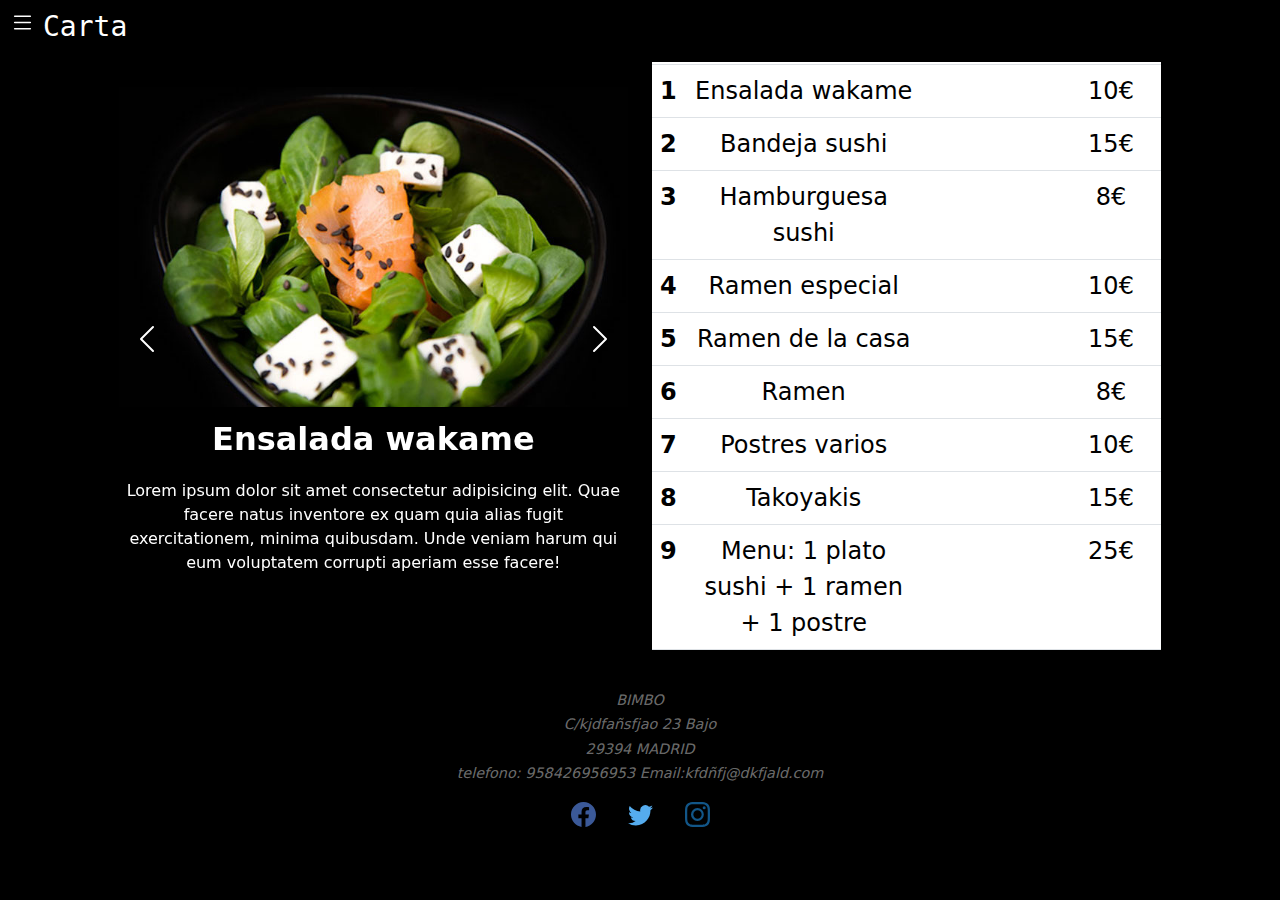
==== commit 9471104e: "arreglar dropdown" ====
--- a/carta.html
+++ b/carta.html
@@ -17,23 +17,24 @@
     <link rel="preconnect" href="https://fonts.gstatic.com" crossorigin>
     <link href="https://fonts.googleapis.com/css2?family=Raleway:ital,wght@0,700;1,300&display=swap" rel="stylesheet">
 
-    
-    <script src="https://cdn.jsdelivr.net/npm/bootstrap@5.2.3/dist/js/bootstrap.bundle.min.js" integrity="sha384-kenU1KFdBIe4zVF0s0G1M5b4hcpxyD9F7jL+jjXkk+Q2h455rYXK/7HAuoJl+0I4" crossorigin="anonymous"></script>
+
+    <script src="https://cdn.jsdelivr.net/npm/bootstrap@5.2.3/dist/js/bootstrap.bundle.min.js"
+        integrity="sha384-kenU1KFdBIe4zVF0s0G1M5b4hcpxyD9F7jL+jjXkk+Q2h455rYXK/7HAuoJl+0I4"
+        crossorigin="anonymous"></script>
 </head>
 
 <body>
     <div class="container-fluid">
-        <header class="row ">
+        <header class="row fixed-top col-12">
             <div class="dropdown" role="dropdown">
                 <input type="hidden" value="" />
-                <div class="dropMain" role="dropdownMain">
-                    <span class="dmtxt"> <svg xmlns="http://www.w3.org/2000/svg" width="25" height="25"
-                            fill="currentColor" class="bi bi-list" viewBox="0 0 16 16">
-                            <path fill-rule="evenodd"
-                                d="M2.5 12a.5.5 0 0 1 .5-.5h10a.5.5 0 0 1 0 1H3a.5.5 0 0 1-.5-.5zm0-4a.5.5 0 0 1 .5-.5h10a.5.5 0 0 1 0 1H3a.5.5 0 0 1-.5-.5zm0-4a.5.5 0 0 1 .5-.5h10a.5.5 0 0 1 0 1H3a.5.5 0 0 1-.5-.5z" />
-                        </svg> </span>
+                <div class="dropMain" role="dropdownMain" data-toggle="dropdown">
+                    <svg xmlns="http://www.w3.org/2000/svg" width="25" height="25" fill="currentColor"
+                        class="bi bi-list" viewBox="0 0 16 16">
+                        <path fill-rule="evenodd"
+                            d="M2.5 12a.5.5 0 0 1 .5-.5h10a.5.5 0 0 1 0 1H3a.5.5 0 0 1-.5-.5zm0-4a.5.5 0 0 1 .5-.5h10a.5.5 0 0 1 0 1H3a.5.5 0 0 1-.5-.5zm0-4a.5.5 0 0 1 .5-.5h10a.5.5 0 0 1 0 1H3a.5.5 0 0 1-.5-.5z" />
+                    </svg>
                     <h3 class="nombre ps-2">Carta</h3>
-                    <span class='ddarrow'></span>
                 </div>
                 <div class="drop lista" role="drop"><a href="index.html">Home</a></div>
                 <div class="drop lista" role="drop"><a href="Historia.html">Historia</a></div>
@@ -45,9 +46,9 @@
         </header>
 
         <section class="row d-flex flex-row justify-content-center align-items-center prueba">
-            <div id="entrantesSmall" class="carousel slide d-flex flex-column col-lg-5 " data-bs-touch="false"
+            <div class="carousel slide d-flex flex-column col-lg-5 col-10" data-bs-touch="false"
                 data-bs-interval="false">
-                <div class="carousel-inner justify-content-between">
+                <div class="carousel-inner justify-content-between p-0">
                     <div class="carousel-item active">
                         <div class="foto">
                             <img src="img/entrante4.jpeg" class="d-block h-lg-100" alt="...">
@@ -209,46 +210,41 @@
                     </tbody>
                 </table>
             </div>
-        
-        <footer>
-            <div class="d-flex flex-column justify-content-center align-items-center">
-                <p>BIMBO</p>
-                <p>C/kjdfañsfjao 23 Bajo</p>
-                <p>29394 MADRID</p>
-                <p>telefono: 958426956953 Email:kfdñfj@dkfjald.com</p>
-                <div class="redes d-flex flex-row justify-content-center ">
-                    <div class="facebook p-3">
-                        <svg xmlns="http://www.w3.org/2000/svg" width="25" height="25" fill="currentColor"
-                            class="bi bi-facebook" viewBox="0 0 16 16">
-                            <path
-                                d="M16 8.049c0-4.446-3.582-8.05-8-8.05C3.58 0-.002 3.603-.002 8.05c0 4.017 2.926 7.347 6.75 7.951v-5.625h-2.03V8.05H6.75V6.275c0-2.017 1.195-3.131 3.022-3.131.876 0 1.791.157 1.791.157v1.98h-1.009c-.993 0-1.303.621-1.303 1.258v1.51h2.218l-.354 2.326H9.25V16c3.824-.604 6.75-3.934 6.75-7.951z" />
-                        </svg>
-                    </div>
-                    <div class="twitter p-3">
-                        <svg xmlns="http://www.w3.org/2000/svg" width="25" height="25" fill="currentColor"
-                            class="bi bi-twitter" viewBox="0 0 16 16">
-                            <path
-                                d="M5.026 15c6.038 0 9.341-5.003 9.341-9.334 0-.14 0-.282-.006-.422A6.685 6.685 0 0 0 16 3.542a6.658 6.658 0 0 1-1.889.518 3.301 3.301 0 0 0 1.447-1.817 6.533 6.533 0 0 1-2.087.793A3.286 3.286 0 0 0 7.875 6.03a9.325 9.325 0 0 1-6.767-3.429 3.289 3.289 0 0 0 1.018 4.382A3.323 3.323 0 0 1 .64 6.575v.045a3.288 3.288 0 0 0 2.632 3.218 3.203 3.203 0 0 1-.865.115 3.23 3.23 0 0 1-.614-.057 3.283 3.283 0 0 0 3.067 2.277A6.588 6.588 0 0 1 .78 13.58a6.32 6.32 0 0 1-.78-.045A9.344 9.344 0 0 0 5.026 15z" />
-                        </svg>
-                    </div>
-                    <div class="instagram p-3">
-                        <svg xmlns="http://www.w3.org/2000/svg" width="25" height="25" fill="currentColor"
-                            class="bi bi-instagram" viewBox="0 0 16 16">
-                            <path
-                                d="M8 0C5.829 0 5.556.01 4.703.048 3.85.088 3.269.222 2.76.42a3.917 3.917 0 0 0-1.417.923A3.927 3.927 0 0 0 .42 2.76C.222 3.268.087 3.85.048 4.7.01 5.555 0 5.827 0 8.001c0 2.172.01 2.444.048 3.297.04.852.174 1.433.372 1.942.205.526.478.972.923 1.417.444.445.89.719 1.416.923.51.198 1.09.333 1.942.372C5.555 15.99 5.827 16 8 16s2.444-.01 3.298-.048c.851-.04 1.434-.174 1.943-.372a3.916 3.916 0 0 0 1.416-.923c.445-.445.718-.891.923-1.417.197-.509.332-1.09.372-1.942C15.99 10.445 16 10.173 16 8s-.01-2.445-.048-3.299c-.04-.851-.175-1.433-.372-1.941a3.926 3.926 0 0 0-.923-1.417A3.911 3.911 0 0 0 13.24.42c-.51-.198-1.092-.333-1.943-.372C10.443.01 10.172 0 7.998 0h.003zm-.717 1.442h.718c2.136 0 2.389.007 3.232.046.78.035 1.204.166 1.486.275.373.145.64.319.92.599.28.28.453.546.598.92.11.281.24.705.275 1.485.039.843.047 1.096.047 3.231s-.008 2.389-.047 3.232c-.035.78-.166 1.203-.275 1.485a2.47 2.47 0 0 1-.599.919c-.28.28-.546.453-.92.598-.28.11-.704.24-1.485.276-.843.038-1.096.047-3.232.047s-2.39-.009-3.233-.047c-.78-.036-1.203-.166-1.485-.276a2.478 2.478 0 0 1-.92-.598 2.48 2.48 0 0 1-.6-.92c-.109-.281-.24-.705-.275-1.485-.038-.843-.046-1.096-.046-3.233 0-2.136.008-2.388.046-3.231.036-.78.166-1.204.276-1.486.145-.373.319-.64.599-.92.28-.28.546-.453.92-.598.282-.11.705-.24 1.485-.276.738-.034 1.024-.044 2.515-.045v.002zm4.988 1.328a.96.96 0 1 0 0 1.92.96.96 0 0 0 0-1.92zm-4.27 1.122a4.109 4.109 0 1 0 0 8.217 4.109 4.109 0 0 0 0-8.217zm0 1.441a2.667 2.667 0 1 1 0 5.334 2.667 2.667 0 0 1 0-5.334z" />
-                        </svg>
+
+            <footer>
+                <div class="d-flex flex-column justify-content-center align-items-center">
+                    <p>BIMBO</p>
+                    <p>C/kjdfañsfjao 23 Bajo</p>
+                    <p>29394 MADRID</p>
+                    <p>telefono: 958426956953 Email:kfdñfj@dkfjald.com</p>
+                    <div class="redes d-flex flex-row justify-content-center ">
+                        <div class="facebook p-3">
+                            <svg xmlns="http://www.w3.org/2000/svg" width="25" height="25" fill="currentColor"
+                                class="bi bi-facebook" viewBox="0 0 16 16">
+                                <path
+                                    d="M16 8.049c0-4.446-3.582-8.05-8-8.05C3.58 0-.002 3.603-.002 8.05c0 4.017 2.926 7.347 6.75 7.951v-5.625h-2.03V8.05H6.75V6.275c0-2.017 1.195-3.131 3.022-3.131.876 0 1.791.157 1.791.157v1.98h-1.009c-.993 0-1.303.621-1.303 1.258v1.51h2.218l-.354 2.326H9.25V16c3.824-.604 6.75-3.934 6.75-7.951z" />
+                            </svg>
+                        </div>
+                        <div class="twitter p-3">
+                            <svg xmlns="http://www.w3.org/2000/svg" width="25" height="25" fill="currentColor"
+                                class="bi bi-twitter" viewBox="0 0 16 16">
+                                <path
+                                    d="M5.026 15c6.038 0 9.341-5.003 9.341-9.334 0-.14 0-.282-.006-.422A6.685 6.685 0 0 0 16 3.542a6.658 6.658 0 0 1-1.889.518 3.301 3.301 0 0 0 1.447-1.817 6.533 6.533 0 0 1-2.087.793A3.286 3.286 0 0 0 7.875 6.03a9.325 9.325 0 0 1-6.767-3.429 3.289 3.289 0 0 0 1.018 4.382A3.323 3.323 0 0 1 .64 6.575v.045a3.288 3.288 0 0 0 2.632 3.218 3.203 3.203 0 0 1-.865.115 3.23 3.23 0 0 1-.614-.057 3.283 3.283 0 0 0 3.067 2.277A6.588 6.588 0 0 1 .78 13.58a6.32 6.32 0 0 1-.78-.045A9.344 9.344 0 0 0 5.026 15z" />
+                            </svg>
+                        </div>
+                        <div class="instagram p-3">
+                            <svg xmlns="http://www.w3.org/2000/svg" width="25" height="25" fill="currentColor"
+                                class="bi bi-instagram" viewBox="0 0 16 16">
+                                <path
+                                    d="M8 0C5.829 0 5.556.01 4.703.048 3.85.088 3.269.222 2.76.42a3.917 3.917 0 0 0-1.417.923A3.927 3.927 0 0 0 .42 2.76C.222 3.268.087 3.85.048 4.7.01 5.555 0 5.827 0 8.001c0 2.172.01 2.444.048 3.297.04.852.174 1.433.372 1.942.205.526.478.972.923 1.417.444.445.89.719 1.416.923.51.198 1.09.333 1.942.372C5.555 15.99 5.827 16 8 16s2.444-.01 3.298-.048c.851-.04 1.434-.174 1.943-.372a3.916 3.916 0 0 0 1.416-.923c.445-.445.718-.891.923-1.417.197-.509.332-1.09.372-1.942C15.99 10.445 16 10.173 16 8s-.01-2.445-.048-3.299c-.04-.851-.175-1.433-.372-1.941a3.926 3.926 0 0 0-.923-1.417A3.911 3.911 0 0 0 13.24.42c-.51-.198-1.092-.333-1.943-.372C10.443.01 10.172 0 7.998 0h.003zm-.717 1.442h.718c2.136 0 2.389.007 3.232.046.78.035 1.204.166 1.486.275.373.145.64.319.92.599.28.28.453.546.598.92.11.281.24.705.275 1.485.039.843.047 1.096.047 3.231s-.008 2.389-.047 3.232c-.035.78-.166 1.203-.275 1.485a2.47 2.47 0 0 1-.599.919c-.28.28-.546.453-.92.598-.28.11-.704.24-1.485.276-.843.038-1.096.047-3.232.047s-2.39-.009-3.233-.047c-.78-.036-1.203-.166-1.485-.276a2.478 2.478 0 0 1-.92-.598 2.48 2.48 0 0 1-.6-.92c-.109-.281-.24-.705-.275-1.485-.038-.843-.046-1.096-.046-3.233 0-2.136.008-2.388.046-3.231.036-.78.166-1.204.276-1.486.145-.373.319-.64.599-.92.28-.28.546-.453.92-.598.282-.11.705-.24 1.485-.276.738-.034 1.024-.044 2.515-.045v.002zm4.988 1.328a.96.96 0 1 0 0 1.92.96.96 0 0 0 0-1.92zm-4.27 1.122a4.109 4.109 0 1 0 0 8.217 4.109 4.109 0 0 0 0-8.217zm0 1.441a2.667 2.667 0 1 1 0 5.334 2.667 2.667 0 0 1 0-5.334z" />
+                            </svg>
+                        </div>
                     </div>
                 </div>
-            </div>
-        </footer>
+            </footer>
     </div>
-</section>
-
-
-
-
-
-<script src="js/menu.js"></script>
+    </section>
+    <script src="js/menu.js"></script>
 
 </body>
 
--- a/css/carta.css
+++ b/css/carta.css
@@ -11,18 +11,20 @@
   background-color: #000;
   display: flex;
   flex-direction: column;
-  justify-content: space-between;
+ /* justify-content: space-between;*/
   min-height: 100%;
-  min-width: 62vh;
+  /* min-width: 62vh; */
+  min-width: 100%;
 }
 header{
-  min-height: 5vh;
+  max-height: 5vh;
   min-width: 100%;
   background-color: #000;
 }
 .prueba {
   background-color: #000;
   min-height: 95vh;
+  min-width: 100%;
 
 }
 .carta{
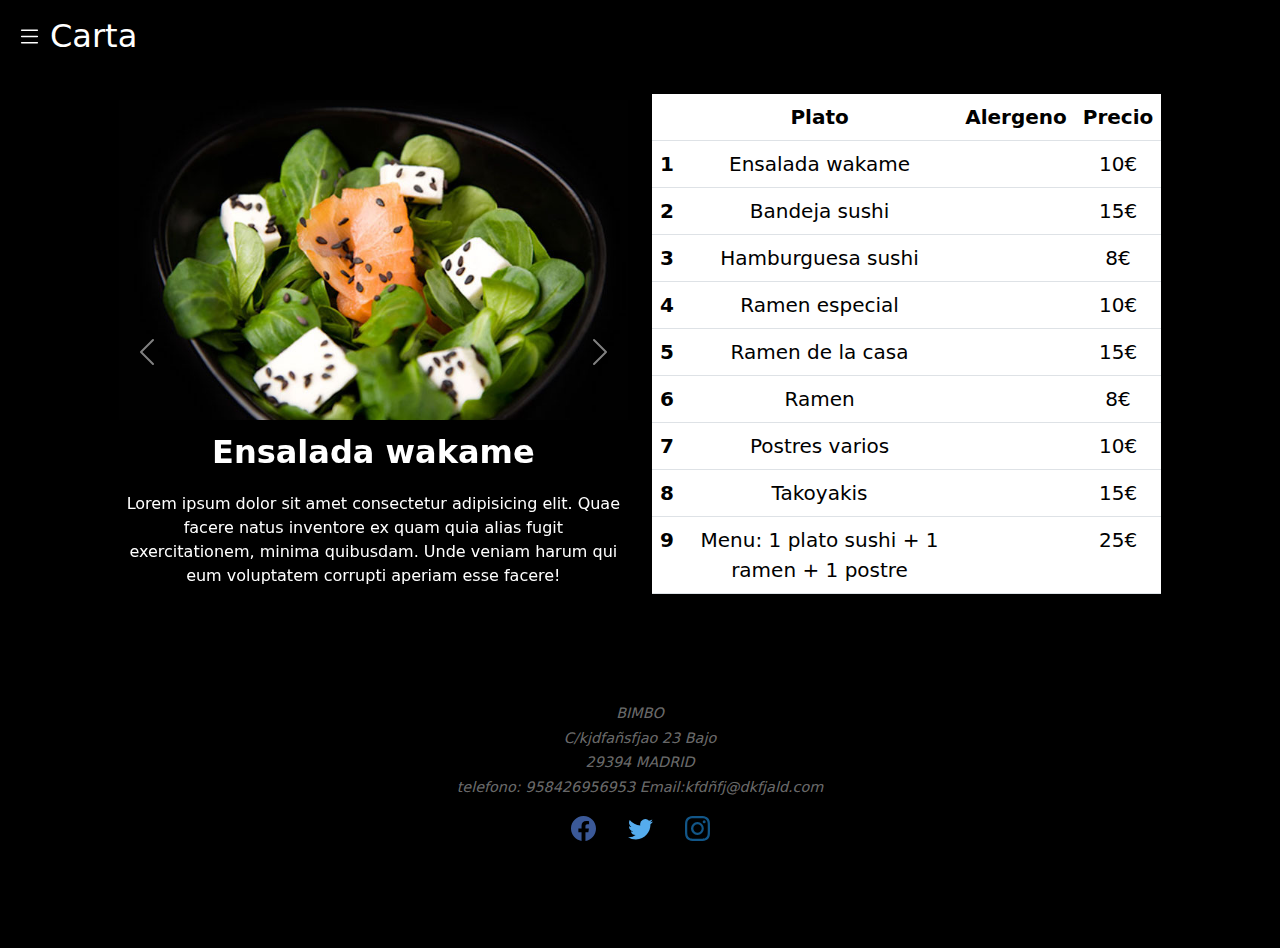
==== commit 57e67efe: "Eliminar js, unificar css y menu y limpiar codigo" ====
--- a/carta.html
+++ b/carta.html
@@ -6,48 +6,50 @@
     <meta http-equiv="X-UA-Compatible" content="IE=edge">
     <meta name="viewport" content="width=device-width, initial-scale=1.0">
     <link rel="stylesheet" type="text/css" href="css/carta.css">
+    <link rel="stylesheet" type="text/css" href="css/bimbo.css">
     <link rel="stylesheet" href="https://cdnjs.cloudflare.com/ajax/libs/font-awesome/6.2.1/css/all.min.css"
         integrity="sha512-MV7K8+y+gLIBoVD59lQIYicR65iaqukzvf/nwasF0nqhPay5w/9lJmVM2hMDcnK1OnMGCdVK+iQrJ7lzPJQd1w=="
         crossorigin="anonymous" referrerpolicy="no-referrer" />
 
     <link rel="stylesheet" href="https://cdn.jsdelivr.net/npm/bootstrap@5.1.3/dist/css/bootstrap.min.css">
-
-    <title>Document</title>
+    <title>BIMBO-Carta</title>
     <link rel="preconnect" href="https://fonts.googleapis.com">
     <link rel="preconnect" href="https://fonts.gstatic.com" crossorigin>
     <link href="https://fonts.googleapis.com/css2?family=Raleway:ital,wght@0,700;1,300&display=swap" rel="stylesheet">
-
-
-    <script src="https://cdn.jsdelivr.net/npm/bootstrap@5.2.3/dist/js/bootstrap.bundle.min.js"
-        integrity="sha384-kenU1KFdBIe4zVF0s0G1M5b4hcpxyD9F7jL+jjXkk+Q2h455rYXK/7HAuoJl+0I4"
-        crossorigin="anonymous"></script>
+    <link href="https://cdn.jsdelivr.net/npm/bootstrap@5.0.2/dist/css/bootstrap.min.css" rel="stylesheet"
+        integrity="sha384-EVSTQN3/azprG1Anm3QDgpJLIm9Nao0Yz1ztcQTwFspd3yD65VohhpuuCOmLASjC" crossorigin="anonymous">
+    <script src="https://cdn.jsdelivr.net/npm/bootstrap@5.0.2/dist/js/bootstrap.bundle.min.js"
+        integrity="sha384-MrcW6ZMFYlzcLA8Nl+NtUVF0sA7MsXsP1UyJoMp4YLEuNSfAP+JcXn/tWtIaxVXM"
+        crossorigin="anonymous">
+    </script>
 </head>
-
 <body>
     <div class="container-fluid">
-        <header class="row fixed-top col-12">
-            <div class="dropdown" role="dropdown">
-                <input type="hidden" value="" />
-                <div class="dropMain" role="dropdownMain" data-toggle="dropdown">
-                    <svg xmlns="http://www.w3.org/2000/svg" width="25" height="25" fill="currentColor"
-                        class="bi bi-list" viewBox="0 0 16 16">
-                        <path fill-rule="evenodd"
-                            d="M2.5 12a.5.5 0 0 1 .5-.5h10a.5.5 0 0 1 0 1H3a.5.5 0 0 1-.5-.5zm0-4a.5.5 0 0 1 .5-.5h10a.5.5 0 0 1 0 1H3a.5.5 0 0 1-.5-.5zm0-4a.5.5 0 0 1 .5-.5h10a.5.5 0 0 1 0 1H3a.5.5 0 0 1-.5-.5z" />
-                    </svg>
-                    <h3 class="nombre ps-2">Carta</h3>
-                </div>
-                <div class="drop lista" role="drop"><a href="index.html">Home</a></div>
-                <div class="drop lista" role="drop"><a href="Historia.html">Historia</a></div>
-                <div class="drop lista" role="drop"><a href="restaurante.html">El restaurante</a></div>
-                <div class="drop lista activeSmall" role="drop"><a href="carta.html">Carta</a></div>
-                <div class="drop lista" role="drop"><a href="contacto.html">Contacto</a></div>
+        <header class="row fixed-top ">
+            <div class="dropdown inactive m-3">
+                <a class="dropdownMain " href="#" role="button" id="dropdownMenuLink" data-bs-toggle="dropdown"
+                    aria-expanded="false">
+                    <div class="d-flex align-items-center me-2">
+                        <svg xmlns="http://www.w3.org/2000/svg" width="25" height="25" fill="currentColor"
+                            class="bi bi-list " viewBox="0 0 16 16">
+                            <path fill-rule="evenodd"
+                                d="M2.5 12a.5.5 0 0 1 .5-.5h10a.5.5 0 0 1 0 1H3a.5.5 0 0 1-.5-.5zm0-4a.5.5 0 0 1 .5-.5h10a.5.5 0 0 1 0 1H3a.5.5 0 0 1-.5-.5zm0-4a.5.5 0 0 1 .5-.5h10a.5.5 0 0 1 0 1H3a.5.5 0 0 1-.5-.5z" />
+                        </svg>
+                    </div>
+                    <h3 class="mb-0 fs-2 ">Carta</h3>
+                </a>
+                <ul class="dropdown-menu fs-4" aria-labelledby="dropdownMenuLink">
+                    <li class="lista"><a href="index.html">Home</a></li>
+                    <li class="lista"><a href="Historia.html">Historia</a></li>
+                    <li class="lista"><a href="restaurante.html">El restaurante</a></li>
+                    <li class="lista active"><a href="carta.html">Carta</a></li>
+                    <li class="lista"><a href="contacto.html">Contacto</a></li>
+                </ul>
             </div>
-
         </header>
-
-        <section class="row d-flex flex-row justify-content-center align-items-center prueba">
-            <div class="carousel slide d-flex flex-column col-lg-5 col-10" data-bs-touch="false"
-                data-bs-interval="false">
+        <section class="row d-flex flex-row justify-content-center align-items-center contenido mt-5">
+            <div id="carouselExampleControls" class="carousel slide d-flex flex-column col-lg-5 col-10"
+                data-bs-ride="carousel">
                 <div class="carousel-inner justify-content-between p-0">
                     <div class="carousel-item active">
                         <div class="foto">
@@ -57,7 +59,6 @@
                                 quam quia alias fugit exercitationem, minima quibusdam. Unde veniam harum qui eum
                                 voluptatem corrupti aperiam esse facere!</p>
                         </div>
-
                     </div>
                     <div class="carousel-item">
                         <div class="foto">
@@ -67,7 +68,6 @@
                                 quam quia alias fugit exercitationem, minima quibusdam. Unde veniam harum qui eum
                                 voluptatem corrupti aperiam esse facere!</p>
                         </div>
-
                     </div>
                     <div class="carousel-item">
                         <div class="foto">
@@ -77,7 +77,6 @@
                                 quam quia alias fugit exercitationem, minima quibusdam. Unde veniam harum qui eum
                                 voluptatem corrupti aperiam esse facere!</p>
                         </div>
-
                     </div>
                     <div class="carousel-item">
                         <div class="foto">
@@ -87,7 +86,6 @@
                                 quam quia alias fugit exercitationem, minima quibusdam. Unde veniam harum qui eum
                                 voluptatem corrupti aperiam esse facere!</p>
                         </div>
-
                     </div>
                     <div class="carousel-item">
                         <div class="foto">
@@ -97,52 +95,54 @@
                                 quam quia alias fugit exercitationem, minima quibusdam. Unde veniam harum qui eum
                                 voluptatem corrupti aperiam esse facere! </p>
                         </div>
-
                     </div>
                     <div class="carousel-item">
                         <div class="foto">
                             <img src="img/ramen3.jpeg" class="d-block h-lg-100" alt="...">
                             <p class="carta fs-2">Ramen</p>
-                            <p>Lorem ipsum dolor sit amet consectetur adipisicing elit. Quae facere natus inventore ex
-                                quam quia alias fugit exercitationem, minima quibusdam. Unde veniam harum qui eum
-                                voluptatem corrupti aperiam esse facere!</p>
-                        </div>
-
+                            <p>Lorem ipsum dolor sit amet consectetur adipisicing elit. Quae facere natus
+                                inventore ex
+                                quam quia alias fugit exercitationem, minima quibusdam. Unde veniam harum qui
+                                eum
+                                voluptatem corrupti aperiam esse facere!</p>
+                        </div>
                     </div>
                     <div class="carousel-item">
                         <div class="foto">
                             <img src="img/postres1.jpeg" class="d-block h-lg-100" alt="...">
                             <p class="carta fs-2">Postres varios</p>
-                            <p>Lorem ipsum dolor sit amet consectetur adipisicing elit. Quae facere natus inventore ex
-                                quam quia alias fugit exercitationem, minima quibusdam. Unde veniam harum qui eum
-                                voluptatem corrupti aperiam esse facere!</p>
-                        </div>
-
+                            <p>Lorem ipsum dolor sit amet consectetur adipisicing elit. Quae facere natus
+                                inventore ex
+                                quam quia alias fugit exercitationem, minima quibusdam. Unde veniam harum qui
+                                eum
+                                voluptatem corrupti aperiam esse facere!</p>
+                        </div>
                     </div>
                     <div class="carousel-item">
                         <div class="foto">
                             <img src="img/postres2.jpeg" cclass="d-block h-lg-100" alt="...">
                             <p class="carta fs-2">Takoyakis</p>
-                            <p>Lorem ipsum dolor sit amet consectetur adipisicing elit. Quae facere natus inventore ex
-                                quam quia alias fugit exercitationem, minima quibusdam. Unde veniam harum qui eum
-                                voluptatem corrupti aperiam esse facere!</p>
-                        </div>
-
+                            <p>Lorem ipsum dolor sit amet consectetur adipisicing elit. Quae facere natus
+                                inventore ex
+                                quam quia alias fugit exercitationem, minima quibusdam. Unde veniam harum qui
+                                eum
+                                voluptatem corrupti aperiam esse facere!</p>
+                        </div>
                     </div>
                 </div>
-                <button class="carousel-control-prev flechas" type="button" data-bs-target="#entrantesSmall"
+                <button class="carousel-control-prev" type="button" data-bs-target="#carouselExampleControls"
                     data-bs-slide="prev">
                     <span class="carousel-control-prev-icon" aria-hidden="true"></span>
                     <span class="visually-hidden">Previous</span>
                 </button>
-                <button class="carousel-control-next flechas" type="button" data-bs-target="#entrantesSmall"
+                <button class="carousel-control-next" type="button" data-bs-target="#carouselExampleControls"
                     data-bs-slide="next">
                     <span class="carousel-control-next-icon" aria-hidden="true"></span>
                     <span class="visually-hidden">Next</span>
                 </button>
             </div>
             <div class="menu col-12 col-lg-5" id="menuSmall">
-                <table class="table text-center fs-4">
+                <table class="table text-center fs-5">
                     <thead>
                         <tr>
                             <th scope="col"></th>
@@ -179,7 +179,8 @@
                         <tr>
                             <th scope="row">5</th>
                             <td>Ramen de la casa</td>
-                            <td><i class="fa-solid fa-egg p-2"></i><i class="fa-solid fa-pepper-hot p-2"></i></td>
+                            <td><i class="fa-solid fa-egg p-2"></i><i class="fa-solid fa-pepper-hot p-2"></i>
+                            </td>
                             <td>15€</td>
                         </tr>
                         <tr>
@@ -210,7 +211,6 @@
                     </tbody>
                 </table>
             </div>
-
             <footer>
                 <div class="d-flex flex-column justify-content-center align-items-center">
                     <p>BIMBO</p>
@@ -242,10 +242,8 @@
                     </div>
                 </div>
             </footer>
+        </section>
     </div>
-    </section>
-    <script src="js/menu.js"></script>
-
 </body>
 
 </html>--- a/css/carta.css
+++ b/css/carta.css
@@ -1,80 +1,21 @@
-* {
-  margin: 0;
-  padding: 0;
-  -webkit-box-sizing: border-box;
-  -moz-box-sizing: border-box;
-  box-sizing: border-box;
-  background-size: cover;
-}
-body, html {
 
-  background-color: #000;
-  display: flex;
-  flex-direction: column;
- /* justify-content: space-between;*/
-  min-height: 100%;
-  /* min-width: 62vh; */
-  min-width: 100%;
-}
-header{
-  max-height: 5vh;
-  min-width: 100%;
-  background-color: #000;
-}
-.prueba {
+.contenido {
   background-color: #000;
   min-height: 95vh;
   min-width: 100%;
-
 }
 .carta{
   padding-top: 0.5rem;
   font-weight: bold;
   font-size: 3rem;
 }
-/*redes sociales*/
-.bi-facebook{
-  color: #3b5998;
-}
-.bi-facebook:hover{
-zoom: 130%;
-cursor: pointer;
-}
-.bi-twitter{
-  color: #55acee;
-}
-.bi-twitter:hover{
-  zoom: 130%;
-  cursor: pointer;
-}
-.bi-instagram{ 
-  color:#125688; 
-}
-.bi-instagram:hover{ 
-zoom: 130%;
-cursor: pointer;
-}
 p {
-  color: #000;
   text-align: center;
   color: #fff;
   background-color: rgba(0, 0, 0, 0.386);
 }
 .flechas {
   opacity: 100 !important;
-}
-footer {
-  font-size: .9em !important;
-  min-height: 5vh;
-  min-width: 100%;
-  background-color: #000;
-}
-footer p {
-  margin: 0.1em !important;
-  font-style: italic !important;
-  color: rgba(255, 255, 255, 0.431) !important;
-  padding: 0 !important;
-  text-align: center;
 }
 .foto img {
   width: 100%;
@@ -85,7 +26,6 @@
   object-fit:cover;
   overflow: hidden;
 }
-
 .table{
   background-color: #000;
 }
@@ -95,71 +35,3 @@
 .table td{
   color: #fff;
 }
-ul{
-  line-height: 5em;
-  list-style: none;
-  color: #fff;
-  padding: 0 !important;
-  text-align: center;
-}
-.lista a{
-   text-decoration: none;
-   color: #fff;
-}
-.lista a:hover{
-   color: #fff;
-}
-.lista:hover{
-   width: 80%;
-   padding: 0;
-   background-color: rgba(255, 0, 0, 0.646);
-   color: #fff; 
-}
-.active :hover{
-   background-color: #000;
-}
-.active li{
-   color: red;
-}
-
-/*OPENCODE https://codepen.io/realKushal/pen/oYgBZO*/
-.dropdown {
-  position: absolute;
-  display: block;
-  box-sizing: border-box;
-  text-align: center;
-  font-size: 18px;
-  height: 2em;
-  z-index: 10000;
-  font-family: "Pt sans", monospace, sans-serif;
-}
-
-.dropMain {
-  background-color: rgb(210, 12, 12);
-  border: 1px solid rgb(0, 0, 0);
-  color: #fff;
-  display: flex;
-  flex-direction: row;
-  width: 100%;
-}
-
-.dropdown div {
-  cursor: pointer;
-  padding: .5em;
-  background-color: rgb(0, 0, 0);
-}
-
-.drop:hover {
-  background-color: red;
-  width: 100%;
-  padding: .5em;
-}
-
-.dropdown .activeSmall a {
-  color: red;
-}
-
-.dropdown .activeSmall:hover {
-  background-color: #000;
-}
-
--- a/css/bimbo.css
+++ b/css/bimbo.css
@@ -0,0 +1,108 @@
+* {
+    margin: 0;
+    padding: 0;
+    -webkit-box-sizing: border-box;
+    -moz-box-sizing: border-box;
+    box-sizing: border-box;
+    background-size: cover;
+}
+html,
+body {
+    min-height: 100vh;
+    background-color: black !important;
+    background-repeat: no-repeat;
+}
+header{
+    background-color: #000;
+}
+h1 {
+    padding-top: 1em;
+    padding-bottom: 1em;
+    text-align: center;
+    color: #fff;
+}
+ul {
+    line-height: 5em;
+    list-style: none;
+    color: #fff;
+    padding: 0 !important;
+    width: 100%; 
+}
+.lista{
+    background-color: #000;
+    text-align: center;
+    text-decoration: none;
+}
+.lista a {
+    color: #fff;
+    text-decoration: none;
+}
+.inactive :hover{
+    text-decoration: none;
+    color: #fff;
+}
+.lista:hover {
+    width: 100%;
+    padding: 0;
+    background-color: red;
+    color: #fff;
+}
+.active:hover{
+    background-color: #000;
+}
+.active a{
+    text-decoration: none;
+    color: red;
+}
+.active a:hover{
+    text-decoration: none;
+    color: red;
+}
+.dropdown-menu{
+    color: #fff;
+}
+.dropdownMain {
+    border: 1px solid rgb(0, 0, 0);
+    color: #fff;
+    display: flex;
+    flex-direction: row;
+    width: 100%;
+    background-color: #000;
+    text-align: center;
+    text-decoration: none;
+} 
+.dropdownMain :hover{
+   color: #fff;
+}
+/*iconos redes sociales + footer*/
+.bi-facebook {
+    color: #3b5998;
+}
+.bi-facebook:hover {
+    zoom: 130%;
+    cursor: pointer;
+}
+.bi-twitter {
+    color: #55acee;
+}
+.bi-twitter:hover {
+    zoom: 130%;
+    cursor: pointer;
+}
+.bi-instagram {
+    color: #125688;
+}
+.bi-instagram:hover {
+    zoom: 130%;
+    cursor: pointer;
+}
+footer {
+    font-size: .9em !important;
+}
+footer p {
+    margin: 0.1em !important;
+    font-style: italic !important;
+    color: rgba(255, 255, 255, 0.431) !important;
+    padding: 0 !important;
+    text-align: center;
+}
